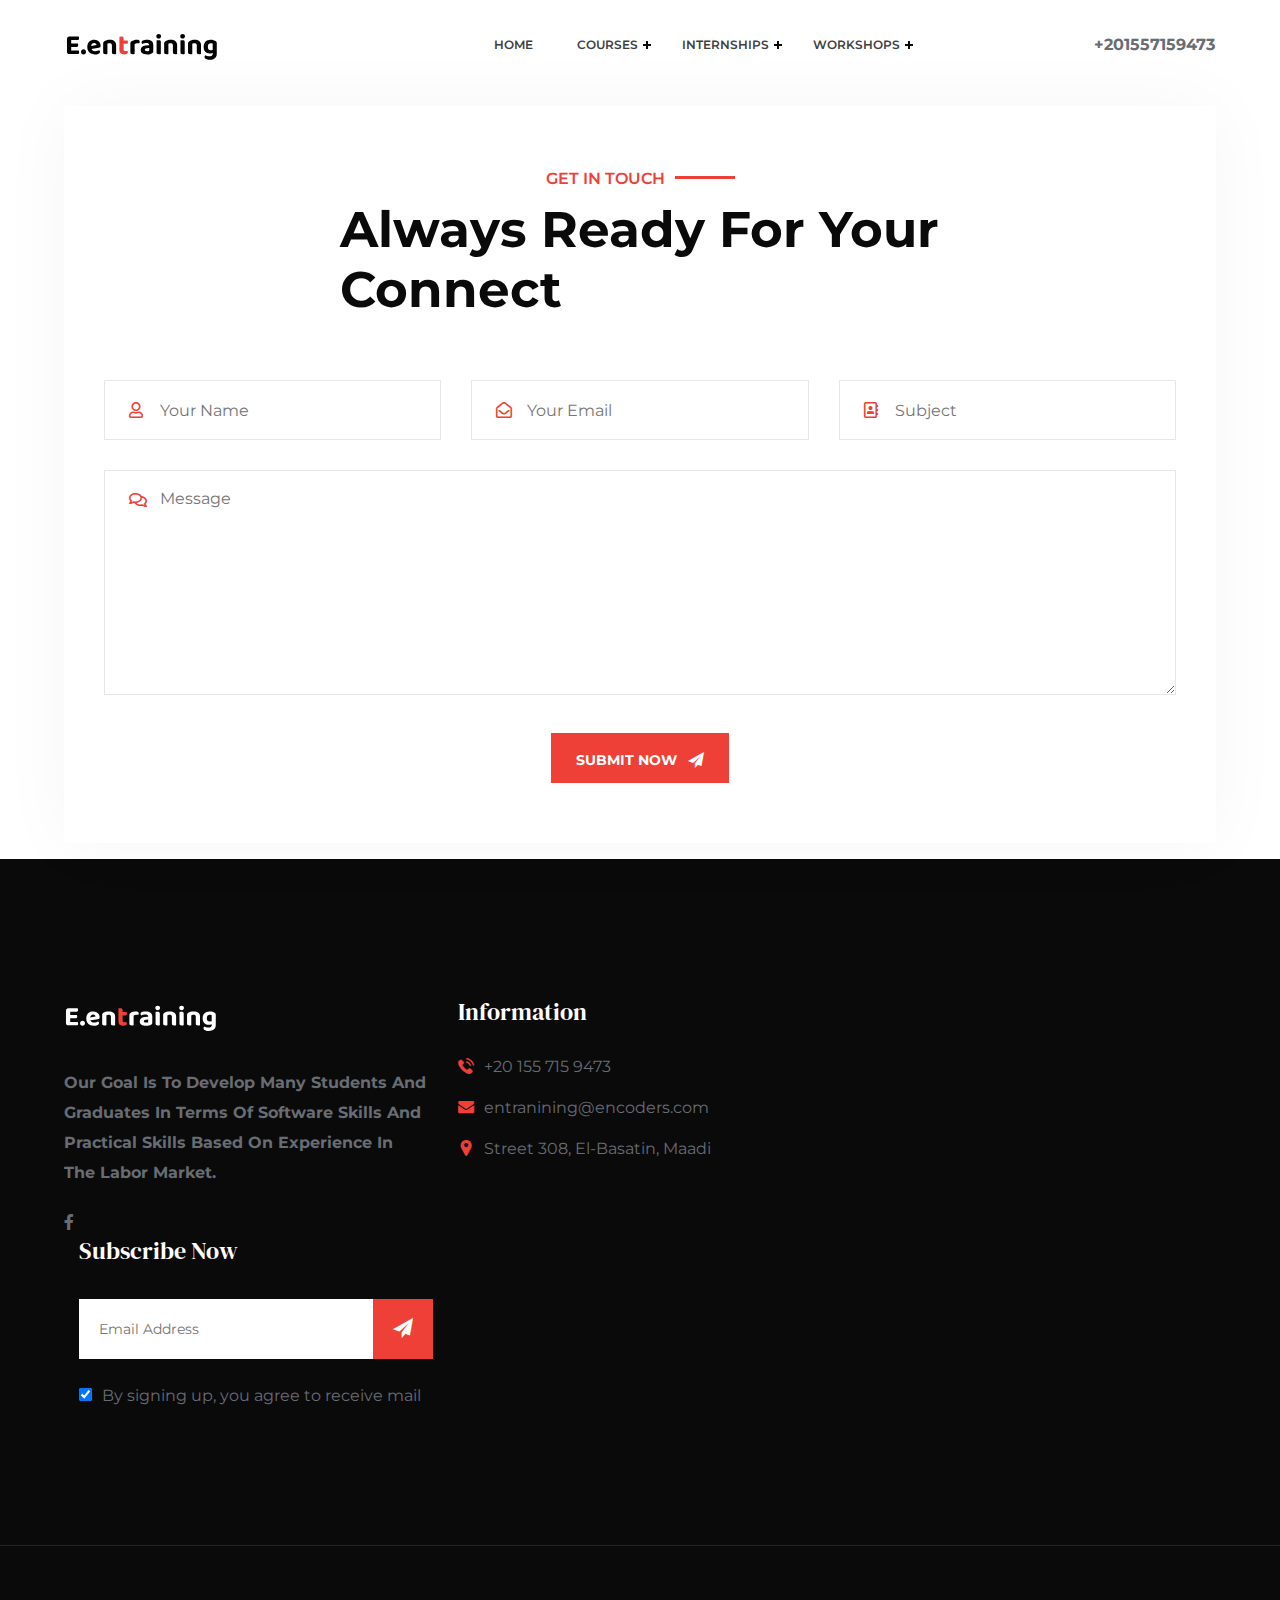
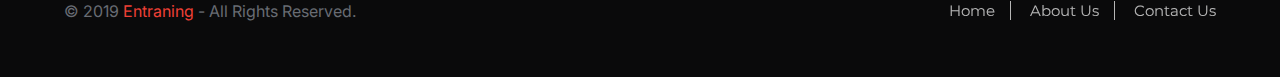
==== contact.html @ 960b84dc "initial commit" ====
<!doctype html>
<html lang="en">

<head>
	<!-- Required meta tags -->
	<meta charset="utf-8">
	<meta name="viewport" content="width=device-width, initial-scale=1, shrink-to-fit=no">
	<link href="https://fonts.googleapis.com/css?family=Roboto:400,700,900&display=swap" rel="stylesheet">

	<link rel="stylesheet" href="forms/fonts/icomoon/style.css">


	<!-- Bootstrap CSS -->
	<link rel="stylesheet" href="forms/css/bootstrap.min.css">

	<!-- Style -->
	<link rel="stylesheet" href="forms/css/style.css">
	<link rel="stylesheet" href="assets/sass/style.css">

	<link rel="icon" type="image/png" href="assets/img/Group 46.svg">
	<!-- Bootstrap CSS -->
	<link rel="stylesheet" href="assets/css/bootstrap.min.css">
	<!-- fontawesome -->
	<link rel="stylesheet" href="assets/css/fontawesome.min.css">
	<!-- Animate CSS -->
	<link rel="stylesheet" href="assets/css/animate.css">
	<!-- Swiper -->
	<link rel="stylesheet" href="assets/css/swiper-bundle.min.css">
	<!-- Magnific -->
	<link rel="stylesheet" href="assets/css/magnific-popup.css">
	<!-- Nice Select -->
	<link rel="stylesheet" href="assets/css/nice-select.html">
	<!-- Mean menu -->
	<link rel="stylesheet" href="assets/css/meanmenu.min.css">
	<!-- Flaticon -->
	<link rel="stylesheet" href="assets/fonts/flaticon.css">
	<!-- Custom CSS -->
	<link rel="stylesheet" href="assets/sass/style.css">

	<link rel="preconnect" href="https://fonts.googleapis.com">
	<link rel="preconnect" href="https://fonts.gstatic.com" crossorigin>
	<link href="https://fonts.googleapis.com/css2?family=Montserrat:wght@100&display=swap" rel="stylesheet">
	<title>Entraning: Contact Us</title>
</head>

<body>
	<!-- Preloader start -->
	<div class="theme-loader">
		<div class="spinner">
			<div class="double-bounce1"></div>
			<div class="double-bounce2"></div>
		</div>
	</div>
	<!-- Preloader end -->
	<!-- Header Area Start -->
	<div class="header__area d-flex align-items-center">
		<div class="header__area-logo">
			<a href="index.html">
				<img src="assets/img/Group 45 (4).svg" alt="">
			</a>
			<div class="responsive-menu"></div>
		</div>
		<div class="header__area-center d-flex align-items-center">
			<div class="header__area-main-menu">
				<ul id="mobilemenu">
					<li><a href="index.html">Home </a>
					</li>
					<li class="header__area-main-menu-icon"><a href="#">Courses</a>
						<ul class="sub-menu">
							<li><a href="index.html">Backend</a>
							</li>
							<li><a href="index.html">Frontend</a>
							</li>
							<li><a href="index.html">Fullstack</a>
							</li>
						</ul>
					</li>
					<li class="header__area-main-menu-icon"><a href="#">Internships</a>
						<ul class="sub-menu">
							<li><a href="index.html">Backend Internship</a>
							</li>
							<li><a href="index.html">Frontend Internship</a>
							</li>
							<li><a href="index.html">Fullstack Internship</a>
							</li>
						</ul>
					</li>
					<li class="header__area-main-menu-icon"><a href="#">workshops</a>
						<ul class="sub-menu">
							<li><a href="index.html">Backend workshop</a>
							</li>
							<li><a href="index.html">Frontend workshop</a>
							</li>
							<li><a href="index.html">Fullstack workshop</a>
							</li>
						</ul>
					</li>




				</ul>
			</div>

		</div>
		<div class="header__area-right">
			<div class="header__area-right-info d-flex align-items-center">
				<div class="header__area-right-contact d-flex align-items-center t-left">
					<a href="tel:+201557159473">
						<p class="parag">+201557159473</p>
					</a>
				</div>
			</div>
			<div class="header__area-right-btn  ml-40">
				<a class="theme-btn" href="services-details.html">Apply <i class="flaticon-right-arrow"></i></a>
			</div>
		</div>
	</div>
	</div>
	<!-- Page Header Area End -->

	
	<!-- Contact Form Start -->
	<div class="contact__form">
		<div class="container">
			<div class="row">
				<div class="col-xl-12">
					<div class="contact__form t-center">
						<div class="contact__form-form">
							<div class="contact__form-form-title"> <span class="section-top">Get in Touch</span>
								<h2 class="parag">Always ready for your Connect</h2>
							</div>
							<form action="#">
								<div class="row">
									<div class="col-lg-4 col-md-6 mb-30">
										<div class="contact__form-form-group icon"> <i class="far fa-user"></i>
											<input type="text" name="name" placeholder="Your Name" required="required">
										</div>
									</div>
									<div class="col-lg-4 col-md-6 md-mb-30">
										<div class="contact__form-form-group icon"> <i class="far fa-envelope-open"></i>
											<input type="text" name="email" placeholder="Your Email"
												required="required">
										</div>
									</div>
									<div class="col-lg-4 lg-mb-30">
										<div class="contact__form-form-group icon"> <i class="far fa-address-book"></i>
											<input type="text" name="subject" placeholder="Subject" required="required">
										</div>
									</div>
									<div class="col-lg-12 mb-30">
										<div class="contact__form-form-group icon"> <i class="far fa-comments"></i>
											<textarea name="message" rows="8" placeholder="Message"></textarea>
										</div>
									</div>
									<div class="col-lg-12">
										<div class="contact__form-form-group">
											<button class="theme-btn" type="submit" name="button">Submit Now <i
													class="flaticon-send"></i>
											</button>
										</div>
									</div>
								</div>
							</form>
						</div>
					</div>
				</div>
			</div>
		</div>
	</div>
	<!-- Contact Form End -->
	<!-- Map Area Start -->
	<div class="contact__map">
	</div>
	<!-- Map Area End -->
	<!-- Footer Area Start -->
    
    <div class="footer__area section-padding secondary-bg">
        <div class="container">
            <div class="row">
                <div class="col-xl-4 col-lg-4 col-md-6 lg-mb-30">
                    <div class="footer__area-widget-about">
                        <div class="footer__area-widget-about-logo">
                            <a href="index.html">
                                <img src="assets/img/Group 45 (5).svg" alt="">
                            </a>
                        </div>
                        <div class="footer__area-widget-about-text">
                            <p class="mb-20 parag">Our Goal Is To Develop Many Students And Graduates In Terms Of Software
                                Skills And Practical Skills Based On Experience In The Labor Market.</p>
                        </div>
                        <div class="footer__area-widget-about-social">
                            <ul>
                                <li><a href="https://www.facebook.com/entraining1"><i class="fab fa-facebook-f"></i></a>
                                </li>

                            </ul>
                        </div>
                    </div>
                </div>
                <div class="col-xl-4 col-lg-4 col-md-6 md-mb-30">
                    <div class="footer__area-widget">
                        <div class="footer__area-widget-title">
                            <h4>Information</h4>
                        </div>
                        <div class="footer__area-widget-contact-info">
                            <div class="footer__area-widget-contact-info-item d-flex mb-15">
                                <div class="footer__area-widget-contact-info-item-icon mr-10">
                                    <i class="flaticon-telephone"></i>
                                </div>
                                <div class="footer__area-widget-contact-info-title">
                                    <a href="#">+20 155 715 9473</a>
                                </div>
                            </div>
                            <div class="footer__area-widget-contact-info-item d-flex mb-15">
                                <div class="footer__area-widget-contact-info-item-icon mr-10">
                                    <i class="flaticon-envelope"></i>
                                </div>
                                <div class="footer__area-widget-contact-info-title">
                                    <a href="#">entranining@encoders.com</a>
                                </div>
                            </div>
							<div class="footer__area-widget-contact-info-item d-flex">
								<div class="footer__area-widget-contact-info-item-icon mr-10">
									<i class="flaticon-pin"></i>
								</div>
								<div class="footer__area-widget-contact-info-title">
									<a href="#">Street 308, El-Basatin, Maadi</a>
								</div>
							</div>


                            </div>
                        </div>
                    </div>
                </div>
                <div class="col-xl-4 col-lg-4 col-md-6">
                    <div class="footer__area-widget">
                        <div class="footer__area-widget-title">
                            <h4>Subscribe Now</h4>
                        </div>
                        <div class="footer__area-widget-subscribe">
                            <form action="#">
                                <input type="text" placeholder="Email Address">
                                <button type="submit"><i class="flaticon-send"></i></button>
                            </form>
                            <label class=" mt-30 mb-0"><input type="checkbox" checked="checked" name="subscribe">By
                                signing up, you agree to receive mail</label>
                        </div>
                    </div>
                </div>
            </div>
        </div>
    </div>
    <!-- Footer Area End -->
    <!-- Footer Area Start -->
    <div class="copyright__area secondary-bg">
        <div class="container">
            <div class="row align-items-center md-t-center">
                <div class="col-xl-6 col-lg-6 col-md-6 md-mb-20">
                    <div class="copyright__area-left">
                        <p>© 2019 <a href="index.html">Entraning</a> - All rights reserved.</p>
                    </div>
                </div>
                <div class="col-xl-6 col-lg-6 col-md-6">
                    <div class="copyright__area-right t-right md-t-center">
                        <ul>
                            <li><a href="index.html">Home</a></li>
                            <li><a href="about.html">About Us</a></li>
                            <li><a href="contact.html">Contact Us</a></li>
                        </ul>
                    </div>
                </div>
            </div>
        </div>
    </div>
    <!-- Footer Area End -->
    <!-- scroll_up_btn -->
    <div class="scroll-top"> <i class="flaticon-up-arrow"></i>
    </div>
    <!-- scroll_up_btn end -->
    <!-- Main JS -->
    <script src="assets/js/jquery-3.6.0.min.js"></script>
    <!-- Bootstrap JS -->
    <script src="assets/js/bootstrap.min.js"></script>
    <!-- Counterup -->
    <script src="assets/js/jquery.counterup.min.js"></script>
    <!-- Popper JS -->
    <script src="assets/js/popper.min.js"></script>
    <!-- Progressbar JS -->
    <script src="assets/js/progressbar.min.js"></script>
    <!-- Magnific JS -->
    <script src="assets/js/jquery.magnific-popup.min.js"></script>
    <!-- Swiper JS -->
    <script src="assets/js/swiper-bundle.min.js"></script>
    <!-- Waypoints -->
    <script src="assets/js/jquery.waypoints.min.js"></script>
    <!-- Mean menu -->
    <script src="assets/js/jquery.meanmenu.min.js"></script>
    <!-- Nice Select -->
    <script src="assets/js/jquery.nice-select.min.html"></script>
    <!-- WOW JS -->
    <script src="assets/js/wow.min.js"></script>
    <!-- Custom JS -->
    <script src="assets/js/custom.js"></script>
</body>


</html>
---- assets/sass/style.css ----
/*==========================================================================
Font
========================================================================== */
/*==========================================================================
Color
========================================================================== */
/*==========================================================================
Pack
========================================================================== */
@import url("https://fonts.googleapis.com/css2?family=Inter:wght@100;200;300;400;500;600;700;800;900&amp;display=swap");
@import url("https://fonts.googleapis.com/css2?family=DM+Serif+Display&amp;display=swap");
body {
  font-family: "Inter", sans-serif;
  color: #686C73;
  font-size: 16px;
  line-height: 26px;
}

img {
  width: 100%;
  max-width: 100%;
  height: auto;
  -webkit-transition: all 0.3s ease-out 0s;
  transition: all 0.3s ease-out 0s;
}

a:focus,
a:hover {
  text-decoration: none;
  color: inherit;
}

a,
button {
  outline: medium none;
  color: inherit;
  text-decoration: none;
}

a,
button,
i {
  text-decoration: none;
  color: inherit;
}

a:focus,
.button:focus {
  text-decoration: none;
  color: #fff;
  outline: none;
}

ul,
ol,
li {
  list-style: none;
  margin: 0;
  padding: 0;
}

i::before {
  position: relative;
  top: 2px;
}

input,
input:hover,
input:focus,
input[type=text],
input[type=email],
textarea,
textarea:hover,
textarea:focus,
button,
button:hover,
button:focus {
  -webkit-box-shadow: none;
          box-shadow: none;
  border: 0px;
  outline: none;
}

.form-control:focus {
  border: 0;
  outline: 0;
  -webkit-box-shadow: none;
          box-shadow: none;
}

.section-padding {
  padding: 120px 0px;
}

/*==========================================================================
Hedging CSS
========================================================================== */
h1 {
  font-size: 90px;
  line-height: 70px;
  padding: 0;
  margin: 0;
  color: #0A0A0B;
  font-family: "DM Serif Display", serif;
  font-weight: 400;
  text-transform: capitalize;
}

h2 {
  font-size: 50px;
  line-height: 60px;
  padding: 0;
  margin: 0;
  color: #0A0A0B;
  font-family: "DM Serif Display", serif;
  font-weight: 400;
  text-transform: capitalize;
}

h3 {
  font-size: 30px;
  line-height: 40px;
  padding: 0;
  margin: 0;
  color: #0A0A0B;
  font-family: "DM Serif Display", serif;
  font-weight: 400;
  text-transform: capitalize;
}

h4 {
  font-size: 24px;
  line-height: 34px;
  padding: 0;
  margin: 0;
  color: #0A0A0B;
  font-family: "DM Serif Display", serif;
  font-weight: 400;
  text-transform: capitalize;
}

h5 {
  font-size: 18px;
  line-height: 28px;
  padding: 0;
  margin: 0;
  color: #0A0A0B;
  font-family: "DM Serif Display", serif;
  font-weight: 400;
  text-transform: capitalize;
}

h6 {
  font-size: 14px;
  line-height: 22px;
  padding: 0;
  margin: 0;
  color: #0A0A0B;
  font-family: "DM Serif Display", serif;
  font-weight: 400;
  text-transform: capitalize;
}

p {
  font-size: 16px;
  line-height: 30px;
  padding: 0;
  margin: 0;
  color: #686C73;
  font-family: "Inter", sans-serif;
  font-weight: 400;
  text-transform: capitalize;
}

.t-left {
  text-align: left;
}

.t-center {
  text-align: center;
}

.t-right {
  text-align: right;
}

@media (max-width: 490px) {
  h2 {
    font-size: 29px;
    line-height: 39px;
  }
}

/*==========================================================================
Section Top
========================================================================== */
.section-top {
  display: inline-block;
  position: relative;
  font-size: 16px;
  line-height: 26px;
  font-weight: 600;
  color: #EE4036;
  text-transform: uppercase;
  padding-right: 70px;
  margin-bottom: 8px;
}

.section-top::before {
  position: absolute;
  content: '';
  width: 60px;
  height: 3px;
  right: 0;
  bottom: 13px;
  background: #EE4036;
}

/*==========================================================================
Theme Btn CSS
========================================================================== */
.theme-banner-btn,
.theme-btn {
  position: relative;
  display: inline-block;
  font-size: 14px;
  color: #fff;
  font-family: 'Montserrat', sans-serif;
  font-weight: bold;
  height: 50px;
  line-height: 55px;
  padding: 0 25px;
  overflow: hidden;
  -webkit-transition: all 0.4s ease-out 0s;
  transition: all 0.4s ease-out 0s;
  background-color: #EE4036;
  text-transform: uppercase;
  z-index: 3;
}

.theme-banner-btn i::before,
.theme-btn i::before {
  font-size: 22px;
  margin-left: 10px;
  top: 5px;
  position: relative;
}
.co{
  color: #F5F5F5;
}

.theme-banner-btn::before,
.theme-btn::before {
  position: absolute;
  content: '';
  top: 0;
  left: 0;
  bottom: 0;
  right: 0;
  -webkit-transition: all 0.4s ease-out 0s;
  transition: all 0.4s ease-out 0s;
  margin: 0 auto;
  z-index: -1;
  background-color: #0A0A0B;
  width: 10%;
  opacity: 0;
}

.theme-btn:hover {
  color: #fff;
}

.theme-btn:hover::before {
  background: #0A0A0B;
}

.theme-banner-btn:hover {
  color: #0A0A0B;
}

.theme-banner-btn:hover::before {
  background: #fff;
}

.theme-banner-btn:hover::before,
.theme-btn:hover::before {
  width: 100%;
  opacity: 1;
}

.simple-btn {
  display: inline-block;
  color: #0A0A0B;
  font-size: 16px;
  line-height: 26px;
  font-weight: 600;
  -webkit-transition: all 0.3s ease-in-out;
  transition: all 0.3s ease-in-out;
  text-transform: uppercase;
  position: relative;
}

.simple-btn::after {
  position: absolute;
  content: '';
  width: 50px;
  height: 2px;
  background: #EE4036;
  bottom: 0;
  left: 0;
  -webkit-transition: all 0.3s ease-in-out;
  transition: all 0.3s ease-in-out;
}

.simple-btn:hover {
  color: #EE4036;
}

.simple-btn:hover::after {
  width: 100%;
}

/*==========================================================================
Preloader CSS
========================================================================== */
.spinner {
  width: 80px;
  height: 80px;
  position: relative;
  margin: 100px auto;
}

.double-bounce1,
.double-bounce2 {
  width: 100%;
  height: 100%;
  border-radius: 50%;
  background-color: #fff;
  opacity: 0.6;
  position: absolute;
  top: 0;
  left: 0;
  -webkit-animation: sk-bounce 2.0s infinite ease-in-out;
  animation: sk-bounce 2.0s infinite ease-in-out;
}

.double-bounce2 {
  -webkit-animation-delay: -1.0s;
  animation-delay: -1.0s;
}

@-webkit-keyframes sk-bounce {
  0%, 100% {
    transform: scale(0);
    -webkit-transform: scale(0);
  }
  50% {
    transform: scale(1);
    -webkit-transform: scale(1);
  }
}

@keyframes sk-bounce {
  0%, 100% {
    transform: scale(0);
    -webkit-transform: scale(0);
  }
  50% {
    transform: scale(1);
    -webkit-transform: scale(1);
  }
}

.theme-loader {
  position: fixed;
  width: 100%;
  height: 100%;
  background: #0A0A0B;
  z-index: 9999999999;
}

.theme-loader .spinner {
  left: 50%;
  top: 50%;
  margin-left: -40px;
  margin-top: -40px;
}

/*==========================================================================
Scroll Top CSS
========================================================================== */
.scroll-top {
  background: #EE4036;
  bottom: 1%;
  color: #fff;
  font-size: 20px;
  height: 50px;
  line-height: 55px;
  position: fixed;
  right: 1%;
  text-align: center;
  width: 50px;
  z-index: 9;
  cursor: pointer;
  display: none;
  border-radius: 50%;
}

/*==========================================================================
Video Animation CSS
========================================================================== */
@-webkit-keyframes animation {
  100% {
    left: 125%;
  }
}
@keyframes animation {
  100% {
    left: 125%;
  }
}

@-webkit-keyframes rotateY {
  100% {
    -webkit-transform: rotateY(360deg);
            transform: rotateY(360deg);
  }
}

@keyframes rotateY {
  100% {
    -webkit-transform: rotateY(360deg);
            transform: rotateY(360deg);
  }
}

@-webkit-keyframes rotate {
  100% {
    -webkit-transform: rotate(360deg);
            transform: rotate(360deg);
  }
}

@keyframes rotate {
  100% {
    -webkit-transform: rotate(360deg);
            transform: rotate(360deg);
  }
}

@-webkit-keyframes pulse-border {
  0% {
    -webkit-transform: translateX(-50%) translateY(-50%) translateZ(0) scale(1);
    transform: translateX(-50%) translateY(-50%) translateZ(0) scale(1);
    opacity: 1;
    -ms-filter: "progid:DXImageTransform.Microsoft.Alpha(Opacity=100)";
  }
  100% {
    -webkit-transform: translateX(-50%) translateY(-50%) translateZ(0) scale(1.5);
    transform: translateX(-50%) translateY(-50%) translateZ(0) scale(1.5);
    opacity: 0;
    -ms-filter: "progid:DXImageTransform.Microsoft.Alpha(Opacity=0)";
  }
}

@keyframes pulse-border {
  0% {
    -webkit-transform: translateX(-50%) translateY(-50%) translateZ(0) scale(1);
    transform: translateX(-50%) translateY(-50%) translateZ(0) scale(1);
    opacity: 1;
    -ms-filter: "progid:DXImageTransform.Microsoft.Alpha(Opacity=100)";
  }
  100% {
    -webkit-transform: translateX(-50%) translateY(-50%) translateZ(0) scale(1.5);
    transform: translateX(-50%) translateY(-50%) translateZ(0) scale(1.5);
    opacity: 0;
    -ms-filter: "progid:DXImageTransform.Microsoft.Alpha(Opacity=0)";
  }
}

/*==========================================================================
Animate 
========================================================================== */
.up-down-animate {
  -webkit-animation-name: up-down;
  animation-name: up-down;
  -moz-animation-name: up-down;
  -ms-animation-name: up-down;
  -o-animation-name: up-down;
  -webkit-animation-duration: 3s;
  animation-duration: 3s;
  -moz-animation-duration: 3s;
  -ms-animation-duration: 3s;
  -o-animation-duration: 3s;
  -webkit-animation-iteration-count: infinite;
  animation-iteration-count: infinite;
  -moz-animation-iteration-count: infinite;
  -ms-animation-iteration-count: infinite;
  -o-animation-iteration-count: infinite;
  -webkit-animation-timing-function: linear;
  animation-timing-function: linear;
  -moz-animation-timing-function: linear;
  -ms-animation-timing-function: linear;
  -o-animation-timing-function: linear;
}

@-webkit-keyframes up-down {
  0% {
    transform: translateY(-30px);
    -webkit-transform: translateY(-30px);
    -moz-transform: translateY(-30px);
    -ms-transform: translateY(-30px);
    -o-transform: translateY(-30px);
  }
  50% {
    transform: translateY(-20px);
    -webkit-transform: translateY(-20px);
    -moz-transform: translateY(-20px);
    -ms-transform: translateY(-20px);
    -o-transform: translateY(-20px);
  }
  100% {
    transform: translateY(-30px);
    -webkit-transform: translateY(-30px);
    -moz-transform: translateY(-30px);
    -ms-transform: translateY(-30px);
    -o-transform: translateY(-30px);
  }
}

@keyframes up-down {
  0% {
    transform: translateY(-30px);
    -webkit-transform: translateY(-30px);
    -moz-transform: translateY(-30px);
    -ms-transform: translateY(-30px);
    -o-transform: translateY(-30px);
  }
  50% {
    transform: translateY(-20px);
    -webkit-transform: translateY(-20px);
    -moz-transform: translateY(-20px);
    -ms-transform: translateY(-20px);
    -o-transform: translateY(-20px);
  }
  100% {
    transform: translateY(-30px);
    -webkit-transform: translateY(-30px);
    -moz-transform: translateY(-30px);
    -ms-transform: translateY(-30px);
    -o-transform: translateY(-30px);
  }
}

@media (min-width: 1200px) {
  .container {
    max-width: 1170px;
  }
}

@media (min-width: 1200px) {
  .header__areaa {
    max-width: 1900px;
  }
}

@media (max-width: 1450px) {
  .header__menu {
    background: #fff;
    padding: 0 70px;
    position: relative;
  }
  .header__menu::before {
    position: absolute;
    content: '';
    right: 0;
    top: 0;
    bottom: 0;
    background: #EE4036;
    width: 25%;
    border-left: 95px solid #fff;
    border-top: 110px solid transparent;
  }
}

.mt-0 {
  margin-top: 0px;
}

.mb-0 {
  margin-bottom: 0px;
}

.ml-0 {
  margin-left: 0px;
}

.mr-0 {
  margin-right: 0px;
}

.pt-0 {
  padding-top: 0px;
}

.pb-0 {
  padding-bottom: 0px;
}

.pl-0 {
  padding-left: 0px;
}

.pr-0 {
  padding-right: 0px;
}

.mt-5 {
  margin-top: 5px;
}

.mb-5 {
  margin-bottom: 5px;
}

.ml-5 {
  margin-left: 5px;
}

.mr-5 {
  margin-right: 5px;
}

.pt-5 {
  padding-top: 5px;
}

.pb-5 {
  padding-bottom: 5px;
}

.pl-5 {
  padding-left: 5px;
}

.pr-5 {
  padding-right: 5px;
}

.mt-10 {
  margin-top: 10px;
}

.mb-10 {
  margin-bottom: 10px;
}

.ml-10 {
  margin-left: 10px;
}

.mr-10 {
  margin-right: 10px;
}

.pt-10 {
  padding-top: 10px;
}

.pb-10 {
  padding-bottom: 10px;
}

.pl-10 {
  padding-left: 10px;
}

.pr-10 {
  padding-right: 10px;
}

.mt-15 {
  margin-top: 15px;
}

.mb-15 {
  margin-bottom: 15px;
}

.ml-15 {
  margin-left: 15px;
}

.mr-15 {
  margin-right: 15px;
}

.pt-15 {
  padding-top: 15px;
}

.pb-15 {
  padding-bottom: 15px;
}

.pl-15 {
  padding-left: 15px;
}

.pr-15 {
  padding-right: 15px;
}

.mt-20 {
  margin-top: 20px;
}

.mb-20 {
  margin-bottom: 20px;
}

.ml-20 {
  margin-left: 20px;
}

.mr-20 {
  margin-right: 20px;
}

.pt-20 {
  padding-top: 20px;
}

.pb-20 {
  padding-bottom: 20px;
}

.pl-20 {
  padding-left: 20px;
}

.pr-20 {
  padding-right: 20px;
}

.mt-25 {
  margin-top: 25px;
}

.mb-25 {
  margin-bottom: 25px;
}

.ml-25 {
  margin-left: 25px;
}

.mr-25 {
  margin-right: 25px;
}

.pt-25 {
  padding-top: 25px;
}

.pb-25 {
  padding-bottom: 25px;
}

.pl-25 {
  padding-left: 25px;
}

.pr-25 {
  padding-right: 25px;
}

.mt-30 {
  margin-top: 30px;
}

.mb-30 {
  margin-bottom: 30px;
}

.ml-30 {
  margin-left: 30px;
}

.mr-30 {
  margin-right: 30px;
}

.pt-30 {
  padding-top: 30px;
}

.pb-30 {
  padding-bottom: 30px;
}

.pl-30 {
  padding-left: 30px;
}

.pr-30 {
  padding-right: 30px;
}

.mt-35 {
  margin-top: 35px;
}

.mb-35 {
  margin-bottom: 35px;
}

.ml-35 {
  margin-left: 35px;
}

.mr-35 {
  margin-right: 35px;
}

.pt-35 {
  padding-top: 35px;
}

.pb-35 {
  padding-bottom: 35px;
}

.pl-35 {
  padding-left: 35px;
}

.pr-35 {
  padding-right: 35px;
}

.mt-40 {
  margin-top: 40px;
}

.mb-40 {
  margin-bottom: 40px;
}

.ml-40 {
  margin-left: 40px;
}

.mr-40 {
  margin-right: 40px;
}

.pt-40 {
  padding-top: 40px;
}

.pb-40 {
  padding-bottom: 40px;
}

.pl-40 {
  padding-left: 40px;
}

.pr-40 {
  padding-right: 40px;
}

.mt-45 {
  margin-top: 45px;
}

.mb-45 {
  margin-bottom: 45px;
}

.ml-45 {
  margin-left: 45px;
}

.mr-45 {
  margin-right: 45px;
}

.pt-45 {
  padding-top: 45px;
}

.pb-45 {
  padding-bottom: 45px;
}

.pl-45 {
  padding-left: 45px;
}

.pr-45 {
  padding-right: 45px;
}

.mt-50 {
  margin-top: 50px;
}

.mb-50 {
  margin-bottom: 50px;
}

.ml-50 {
  margin-left: 50px;
}

.mr-50 {
  margin-right: 50px;
}

.pt-50 {
  padding-top: 50px;
}

.pb-50 {
  padding-bottom: 50px;
}

.pl-50 {
  padding-left: 50px;
}

.pr-50 {
  padding-right: 50px;
}

.mt-55 {
  margin-top: 55px;
}

.mb-55 {
  margin-bottom: 55px;
}

.ml-55 {
  margin-left: 55px;
}

.mr-55 {
  margin-right: 55px;
}

.pt-55 {
  padding-top: 55px;
}

.pb-55 {
  padding-bottom: 55px;
}

.pl-55 {
  padding-left: 55px;
}

.pr-55 {
  padding-right: 55px;
}

.mt-60 {
  margin-top: 60px;
}

.mb-60 {
  margin-bottom: 60px;
}

.ml-60 {
  margin-left: 60px;
}

.mr-60 {
  margin-right: 60px;
}

.pt-60 {
  padding-top: 60px;
}

.pb-60 {
  padding-bottom: 60px;
}

.pl-60 {
  padding-left: 60px;
}

.pr-60 {
  padding-right: 60px;
}

.mt-65 {
  margin-top: 65px;
}

.mb-65 {
  margin-bottom: 65px;
}

.ml-65 {
  margin-left: 65px;
}

.mr-65 {
  margin-right: 65px;
}

.pt-65 {
  padding-top: 65px;
}

.pb-65 {
  padding-bottom: 65px;
}

.pl-65 {
  padding-left: 65px;
}

.pr-65 {
  padding-right: 65px;
}

.mt-70 {
  margin-top: 70px;
}

.mb-70 {
  margin-bottom: 70px;
}

.ml-70 {
  margin-left: 70px;
}

.mr-70 {
  margin-right: 70px;
}

.pt-70 {
  padding-top: 70px;
}

.pb-70 {
  padding-bottom: 70px;
}

.pl-70 {
  padding-left: 70px;
}

.pr-70 {
  padding-right: 70px;
}

.mt-75 {
  margin-top: 75px;
}

.mb-75 {
  margin-bottom: 75px;
}

.ml-75 {
  margin-left: 75px;
}

.mr-75 {
  margin-right: 75px;
}

.pt-75 {
  padding-top: 75px;
}

.pb-75 {
  padding-bottom: 75px;
}

.pl-75 {
  padding-left: 75px;
}

.pr-75 {
  padding-right: 75px;
}

.mt-80 {
  margin-top: 80px;
}

.mb-80 {
  margin-bottom: 80px;
}

.ml-80 {
  margin-left: 80px;
}

.mr-80 {
  margin-right: 80px;
}

.pt-80 {
  padding-top: 80px;
}

.pb-80 {
  padding-bottom: 80px;
}

.pl-80 {
  padding-left: 80px;
}

.pr-80 {
  padding-right: 80px;
}

.mt-85 {
  margin-top: 85px;
}

.mb-85 {
  margin-bottom: 85px;
}

.ml-85 {
  margin-left: 85px;
}

.mr-85 {
  margin-right: 85px;
}

.pt-85 {
  padding-top: 85px;
}

.pb-85 {
  padding-bottom: 85px;
}

.pl-85 {
  padding-left: 85px;
}

.pr-85 {
  padding-right: 85px;
}

.mt-90 {
  margin-top: 90px;
}

.mb-90 {
  margin-bottom: 90px;
}

.ml-90 {
  margin-left: 90px;
}

.mr-90 {
  margin-right: 90px;
}

.pt-90 {
  padding-top: 90px;
}

.pb-90 {
  padding-bottom: 90px;
}

.pl-90 {
  padding-left: 90px;
}

.pr-90 {
  padding-right: 90px;
}

.mt-95 {
  margin-top: 95px;
}

.mb-95 {
  margin-bottom: 95px;
}

.ml-95 {
  margin-left: 95px;
}

.mr-95 {
  margin-right: 95px;
}

.pt-95 {
  padding-top: 95px;
}

.pb-95 {
  padding-bottom: 95px;
}

.pl-95 {
  padding-left: 95px;
}

.pr-95 {
  padding-right: 95px;
}

.mt-100 {
  margin-top: 100px;
}

.mb-100 {
  margin-bottom: 100px;
}

.ml-100 {
  margin-left: 100px;
}

.mr-100 {
  margin-right: 100px;
}

.pt-100 {
  padding-top: 100px;
}

.pb-100 {
  padding-bottom: 100px;
}

.pl-100 {
  padding-left: 100px;
}

.pr-100 {
  padding-right: 100px;
}

@media (max-width: 1199px) {
  .xl-mb-0 {
    margin-bottom: 0px;
  }
  .xl-mb-5 {
    margin-bottom: 5px;
  }
  .xl-mb-10 {
    margin-bottom: 10px;
  }
  .xl-mb-15 {
    margin-bottom: 15px;
  }
  .xl-mb-20 {
    margin-bottom: 20px;
  }
  .xl-mb-25 {
    margin-bottom: 25px;
  }
  .xl-mb-30 {
    margin-bottom: 30px;
  }
  .xl-mb-35 {
    margin-bottom: 35px;
  }
  .xl-mb-40 {
    margin-bottom: 40px;
  }
  .xl-mb-45 {
    margin-bottom: 45px;
  }
  .xl-mb-50 {
    margin-bottom: 50px;
  }
  .xl-mb-55 {
    margin-bottom: 55px;
  }
  .xl-mb-60 {
    margin-bottom: 60px;
  }
  .xl-mb-65 {
    margin-bottom: 65px;
  }
  .xl-mb-70 {
    margin-bottom: 70px;
  }
}

@media (max-width: 991px) {
  .lg-mb-0 {
    margin-bottom: 0px;
  }
  .lg-mt-0 {
    margin-top: 0px;
  }
  .lg-ml-0 {
    margin-left: 0px;
  }
  .lg-pt-0 {
    padding-top: 0px;
  }
  .lg-pb-0 {
    padding-bottom: 0px;
  }
  .lg-pl-0 {
    padding-left: 0px;
  }
  .lg-pr-0 {
    padding-right: 0px;
  }
  .lg-mb-5 {
    margin-bottom: 5px;
  }
  .lg-mt-5 {
    margin-top: 5px;
  }
  .lg-ml-5 {
    margin-left: 5px;
  }
  .lg-pt-5 {
    padding-top: 5px;
  }
  .lg-pb-5 {
    padding-bottom: 5px;
  }
  .lg-pl-5 {
    padding-left: 5px;
  }
  .lg-pr-5 {
    padding-right: 5px;
  }
  .lg-mb-10 {
    margin-bottom: 10px;
  }
  .lg-mt-10 {
    margin-top: 10px;
  }
  .lg-ml-10 {
    margin-left: 10px;
  }
  .lg-pt-10 {
    padding-top: 10px;
  }
  .lg-pb-10 {
    padding-bottom: 10px;
  }
  .lg-pl-10 {
    padding-left: 10px;
  }
  .lg-pr-10 {
    padding-right: 10px;
  }
  .lg-mb-15 {
    margin-bottom: 15px;
  }
  .lg-mt-15 {
    margin-top: 15px;
  }
  .lg-ml-15 {
    margin-left: 15px;
  }
  .lg-pt-15 {
    padding-top: 15px;
  }
  .lg-pb-15 {
    padding-bottom: 15px;
  }
  .lg-pl-15 {
    padding-left: 15px;
  }
  .lg-pr-15 {
    padding-right: 15px;
  }
  .lg-mb-20 {
    margin-bottom: 20px;
  }
  .lg-mt-20 {
    margin-top: 20px;
  }
  .lg-ml-20 {
    margin-left: 20px;
  }
  .lg-pt-20 {
    padding-top: 20px;
  }
  .lg-pb-20 {
    padding-bottom: 20px;
  }
  .lg-pl-20 {
    padding-left: 20px;
  }
  .lg-pr-20 {
    padding-right: 20px;
  }
  .lg-mb-25 {
    margin-bottom: 25px;
  }
  .lg-mt-25 {
    margin-top: 25px;
  }
  .lg-ml-25 {
    margin-left: 25px;
  }
  .lg-pt-25 {
    padding-top: 25px;
  }
  .lg-pb-25 {
    padding-bottom: 25px;
  }
  .lg-pl-25 {
    padding-left: 25px;
  }
  .lg-pr-25 {
    padding-right: 25px;
  }
  .lg-mb-30 {
    margin-bottom: 30px;
  }
  .lg-mt-30 {
    margin-top: 30px;
  }
  .lg-ml-30 {
    margin-left: 30px;
  }
  .lg-pt-30 {
    padding-top: 30px;
  }
  .lg-pb-30 {
    padding-bottom: 30px;
  }
  .lg-pl-30 {
    padding-left: 30px;
  }
  .lg-pr-30 {
    padding-right: 30px;
  }
  .lg-mb-35 {
    margin-bottom: 35px;
  }
  .lg-mt-35 {
    margin-top: 35px;
  }
  .lg-ml-35 {
    margin-left: 35px;
  }
  .lg-pt-35 {
    padding-top: 35px;
  }
  .lg-pb-35 {
    padding-bottom: 35px;
  }
  .lg-pl-35 {
    padding-left: 35px;
  }
  .lg-pr-35 {
    padding-right: 35px;
  }
  .lg-mb-40 {
    margin-bottom: 40px;
  }
  .lg-mt-40 {
    margin-top: 40px;
  }
  .lg-ml-40 {
    margin-left: 40px;
  }
  .lg-pt-40 {
    padding-top: 40px;
  }
  .lg-pb-40 {
    padding-bottom: 40px;
  }
  .lg-pl-40 {
    padding-left: 40px;
  }
  .lg-pr-40 {
    padding-right: 40px;
  }
  .lg-mb-45 {
    margin-bottom: 45px;
  }
  .lg-mt-45 {
    margin-top: 45px;
  }
  .lg-ml-45 {
    margin-left: 45px;
  }
  .lg-pt-45 {
    padding-top: 45px;
  }
  .lg-pb-45 {
    padding-bottom: 45px;
  }
  .lg-pl-45 {
    padding-left: 45px;
  }
  .lg-pr-45 {
    padding-right: 45px;
  }
  .lg-mb-50 {
    margin-bottom: 50px;
  }
  .lg-mt-50 {
    margin-top: 50px;
  }
  .lg-ml-50 {
    margin-left: 50px;
  }
  .lg-pt-50 {
    padding-top: 50px;
  }
  .lg-pb-50 {
    padding-bottom: 50px;
  }
  .lg-pl-50 {
    padding-left: 50px;
  }
  .lg-pr-50 {
    padding-right: 50px;
  }
  .lg-mb-55 {
    margin-bottom: 55px;
  }
  .lg-mt-55 {
    margin-top: 55px;
  }
  .lg-ml-55 {
    margin-left: 55px;
  }
  .lg-pt-55 {
    padding-top: 55px;
  }
  .lg-pb-55 {
    padding-bottom: 55px;
  }
  .lg-pl-55 {
    padding-left: 55px;
  }
  .lg-pr-55 {
    padding-right: 55px;
  }
  .lg-mb-60 {
    margin-bottom: 60px;
  }
  .lg-mt-60 {
    margin-top: 60px;
  }
  .lg-ml-60 {
    margin-left: 60px;
  }
  .lg-pt-60 {
    padding-top: 60px;
  }
  .lg-pb-60 {
    padding-bottom: 60px;
  }
  .lg-pl-60 {
    padding-left: 60px;
  }
  .lg-pr-60 {
    padding-right: 60px;
  }
  .lg-mb-65 {
    margin-bottom: 65px;
  }
  .lg-mt-65 {
    margin-top: 65px;
  }
  .lg-ml-65 {
    margin-left: 65px;
  }
  .lg-pt-65 {
    padding-top: 65px;
  }
  .lg-pb-65 {
    padding-bottom: 65px;
  }
  .lg-pl-65 {
    padding-left: 65px;
  }
  .lg-pr-65 {
    padding-right: 65px;
  }
  .lg-mb-70 {
    margin-bottom: 70px;
  }
  .lg-mt-70 {
    margin-top: 70px;
  }
  .lg-ml-70 {
    margin-left: 70px;
  }
  .lg-pt-70 {
    padding-top: 70px;
  }
  .lg-pb-70 {
    padding-bottom: 70px;
  }
  .lg-pl-70 {
    padding-left: 70px;
  }
  .lg-pr-70 {
    padding-right: 70px;
  }
}

@media (max-width: 767px) {
  .md-mb-0 {
    margin-bottom: 0px;
  }
  .md-pt-0 {
    padding-top: 0px;
  }
  .md-pb-0 {
    padding-bottom: 0px;
  }
  .md-pl-0 {
    padding-left: 0px;
  }
  .md-pr-0 {
    padding-right: 0px;
  }
  .md-mb-5 {
    margin-bottom: 5px;
  }
  .md-pt-5 {
    padding-top: 5px;
  }
  .md-pb-5 {
    padding-bottom: 5px;
  }
  .md-pl-5 {
    padding-left: 5px;
  }
  .md-pr-5 {
    padding-right: 5px;
  }
  .md-mb-10 {
    margin-bottom: 10px;
  }
  .md-pt-10 {
    padding-top: 10px;
  }
  .md-pb-10 {
    padding-bottom: 10px;
  }
  .md-pl-10 {
    padding-left: 10px;
  }
  .md-pr-10 {
    padding-right: 10px;
  }
  .md-mb-15 {
    margin-bottom: 15px;
  }
  .md-pt-15 {
    padding-top: 15px;
  }
  .md-pb-15 {
    padding-bottom: 15px;
  }
  .md-pl-15 {
    padding-left: 15px;
  }
  .md-pr-15 {
    padding-right: 15px;
  }
  .md-mb-20 {
    margin-bottom: 20px;
  }
  .md-pt-20 {
    padding-top: 20px;
  }
  .md-pb-20 {
    padding-bottom: 20px;
  }
  .md-pl-20 {
    padding-left: 20px;
  }
  .md-pr-20 {
    padding-right: 20px;
  }
  .md-mb-25 {
    margin-bottom: 25px;
  }
  .md-pt-25 {
    padding-top: 25px;
  }
  .md-pb-25 {
    padding-bottom: 25px;
  }
  .md-pl-25 {
    padding-left: 25px;
  }
  .md-pr-25 {
    padding-right: 25px;
  }
  .md-mb-30 {
    margin-bottom: 30px;
  }
  .md-pt-30 {
    padding-top: 30px;
  }
  .md-pb-30 {
    padding-bottom: 30px;
  }
  .md-pl-30 {
    padding-left: 30px;
  }
  .md-pr-30 {
    padding-right: 30px;
  }
  .md-mb-35 {
    margin-bottom: 35px;
  }
  .md-pt-35 {
    padding-top: 35px;
  }
  .md-pb-35 {
    padding-bottom: 35px;
  }
  .md-pl-35 {
    padding-left: 35px;
  }
  .md-pr-35 {
    padding-right: 35px;
  }
  .md-mb-40 {
    margin-bottom: 40px;
  }
  .md-pt-40 {
    padding-top: 40px;
  }
  .md-pb-40 {
    padding-bottom: 40px;
  }
  .md-pl-40 {
    padding-left: 40px;
  }
  .md-pr-40 {
    padding-right: 40px;
  }
  .md-mb-45 {
    margin-bottom: 45px;
  }
  .md-pt-45 {
    padding-top: 45px;
  }
  .md-pb-45 {
    padding-bottom: 45px;
  }
  .md-pl-45 {
    padding-left: 45px;
  }
  .md-pr-45 {
    padding-right: 45px;
  }
  .md-t-left {
    text-align: left;
  }
  .md-t-center {
    text-align: center;
  }
  .md-t-right {
    text-align: right;
  }
}

@media (max-width: 575px) {
  .sm-mb-0 {
    margin-bottom: 0px;
  }
  .sm-mt-0 {
    margin-top: 0px;
  }
  .sm-pt-0 {
    padding-top: 0px;
  }
  .sm-pb-0 {
    padding-bottom: 0px;
  }
  .sm-pl-0 {
    padding-left: 0px;
  }
  .sm-pr-0 {
    padding-right: 0px;
  }
  .sm-mb-5 {
    margin-bottom: 5px;
  }
  .sm-mt-5 {
    margin-top: 5px;
  }
  .sm-pt-5 {
    padding-top: 5px;
  }
  .sm-pb-5 {
    padding-bottom: 5px;
  }
  .sm-pl-5 {
    padding-left: 5px;
  }
  .sm-pr-5 {
    padding-right: 5px;
  }
  .sm-mb-10 {
    margin-bottom: 10px;
  }
  .sm-mt-10 {
    margin-top: 10px;
  }
  .sm-pt-10 {
    padding-top: 10px;
  }
  .sm-pb-10 {
    padding-bottom: 10px;
  }
  .sm-pl-10 {
    padding-left: 10px;
  }
  .sm-pr-10 {
    padding-right: 10px;
  }
  .sm-mb-15 {
    margin-bottom: 15px;
  }
  .sm-mt-15 {
    margin-top: 15px;
  }
  .sm-pt-15 {
    padding-top: 15px;
  }
  .sm-pb-15 {
    padding-bottom: 15px;
  }
  .sm-pl-15 {
    padding-left: 15px;
  }
  .sm-pr-15 {
    padding-right: 15px;
  }
  .sm-mb-20 {
    margin-bottom: 20px;
  }
  .sm-mt-20 {
    margin-top: 20px;
  }
  .sm-pt-20 {
    padding-top: 20px;
  }
  .sm-pb-20 {
    padding-bottom: 20px;
  }
  .sm-pl-20 {
    padding-left: 20px;
  }
  .sm-pr-20 {
    padding-right: 20px;
  }
  .sm-mb-25 {
    margin-bottom: 25px;
  }
  .sm-mt-25 {
    margin-top: 25px;
  }
  .sm-pt-25 {
    padding-top: 25px;
  }
  .sm-pb-25 {
    padding-bottom: 25px;
  }
  .sm-pl-25 {
    padding-left: 25px;
  }
  .sm-pr-25 {
    padding-right: 25px;
  }
  .sm-mb-30 {
    margin-bottom: 30px;
  }
  .sm-mt-30 {
    margin-top: 30px;
  }
  .sm-pt-30 {
    padding-top: 30px;
  }
  .sm-pb-30 {
    padding-bottom: 30px;
  }
  .sm-pl-30 {
    padding-left: 30px;
  }
  .sm-pr-30 {
    padding-right: 30px;
  }
  .sm-mb-35 {
    margin-bottom: 35px;
  }
  .sm-mt-35 {
    margin-top: 35px;
  }
  .sm-pt-35 {
    padding-top: 35px;
  }
  .sm-pb-35 {
    padding-bottom: 35px;
  }
  .sm-pl-35 {
    padding-left: 35px;
  }
  .sm-pr-35 {
    padding-right: 35px;
  }
  .sm-mb-40 {
    margin-bottom: 40px;
  }
  .sm-mt-40 {
    margin-top: 40px;
  }
  .sm-pt-40 {
    padding-top: 40px;
  }
  .sm-pb-40 {
    padding-bottom: 40px;
  }
  .sm-pl-40 {
    padding-left: 40px;
  }
  .sm-pr-40 {
    padding-right: 40px;
  }
  .sm-mb-45 {
    margin-bottom: 45px;
  }
  .sm-mt-45 {
    margin-top: 45px;
  }
  .sm-pt-45 {
    padding-top: 45px;
  }
  .sm-pb-45 {
    padding-bottom: 45px;
  }
  .sm-pl-45 {
    padding-left: 45px;
  }
  .sm-pr-45 {
    padding-right: 45px;
  }
}

/*==========================================================================
Header Menu
========================================================================== */
.header__area-sticky-menu {
  position: fixed;
  left: 0;
  top: 0;
  right: 0;
  z-index: 999;
  width: 100%;
  -webkit-box-shadow: 0px 0px 20px rgba(0, 0, 0, 0.04);
          box-shadow: 0px 0px 20px rgba(0, 0, 0, 0.04);
  -webkit-animation: header_sticky 1.1s;
          animation: header_sticky 1.1s;
  background: #fff;
  display: block;
}

@-webkit-keyframes header_sticky {
  0% {
    top: -250px;
  }
  100% {
    top: 0;
  }
}

@keyframes header_sticky {
  0% {
    top: -250px;
  }
  100% {
    top: 0;
  }
}

.header__area-logo {
  max-width: 15%;
  -webkit-box-flex: 0;
      -ms-flex: 0 0 15%;
          flex: 0 0 15%;
  padding-right: 15px;
  padding-left: 15px;
}

.header__area-logo a {
  display: inline-block;
}

.header__area-logo a img {
  max-width: 160px;
  z-index: 999;
  position: relative;
}

.header__area-center {
  max-width: 45%;
  -webkit-box-flex: 0;
      -ms-flex: 0 0 45%;
          flex: 0 0 45%;
  padding-right: 15px;
  padding-left: 15px;
  -webkit-box-pack: right;
      -ms-flex-pack: right;
          justify-content: right;
}

.header__area-main-menu ul li {
  display: inline-block;
  position: relative;
}

.header__area-main-menu ul li:hover > a {
  color: #EE4036;
}

.header__area-main-menu ul li:hover > .sub-menu {
  top: 100%;
  opacity: 1;
  visibility: visible;
}

.header__area-main-menu ul li .sub-menu {
  position: absolute;
  background: #fff;
  min-width: 240px;
  -webkit-transition: all 0.3s ease-out 0s;
  transition: all 0.3s ease-out 0s;
  top: 120%;
  opacity: 0;
  visibility: hidden;
  border-top: 2px solid #EE4036;
  z-index: 99;
  -webkit-box-shadow: 0px 15px 30px 0px rgba(0, 0, 0, 0.04);
          box-shadow: 0px 15px 30px 0px rgba(0, 0, 0, 0.04);
  text-align: left;
}

.header__area-main-menu ul li .sub-menu li {
  display: block;
  margin: 0;
  border-bottom: 1px solid #CDCED0;
}

.header__area-main-menu ul li .sub-menu li a {
  color: #0A0A0B;
  padding: 13px 25px;
  font-size: 13px;
  text-transform: capitalize;
}

.header__area-main-menu ul li .sub-menu li .sub-menu {
  left: 100%;
  top: 0;
}

.header__area-main-menu ul li .sub-menu li:hover > a {
  color: #EE4036;
  padding-left: 30px;
}

.header__area-main-menu ul li .sub-menu li:last-child {
  border: none;
}

.header__area-main-menu ul li ul .sub-menu li .sub-menu {
  color: #0A0A0B;
  cursor: pointer;
}

.header__area-main-menu ul li a {
  color: #404042;
  display: block;
  font-size: 12px;
  line-height: 10px;
  font-weight: 600;
  padding: 40px 20px;
  font-family: 'Montserrat', sans-serif;
  text-transform: uppercase;
  -webkit-transition: all 0.3s ease;
  transition: all 0.3s ease;
}

.header__area-main-menu-icon > a::before {
  content: '';
  position: absolute;
  top: 50%;
  -webkit-transform: translateY(-50%);
          transform: translateY(-50%);
  right: 10px;
  width: 2px;
  height: 8px;
  background-color: #0A0A0B;
  -webkit-transition: all 0.3s ease;
  transition: all 0.3s ease;
}

.header__area-main-menu-icon > a::after {
  content: '';
  position: absolute;
  top: 50%;
  -webkit-transform: translateY(-50%);
          transform: translateY(-50%);
  right: 7px;
  width: 8px;
  height: 2px;
  background-color: #0A0A0B;
}

.header__area-main-menu-icon:hover > a::before {
  -webkit-transform: translateY(-50%) rotate(90deg);
          transform: translateY(-50%) rotate(90deg);
  opacity: 0;
}

.header__area .responsive-menu {
  display: none;
  -webkit-transition: all 0s ease-out 0s;
  transition: all 0s ease-out 0s;
}

@media (max-width: 991px) {
  .header__area-main-menu-icon > a::before {
    display: none;
  }
  .header__area-main-menu-icon > a::after {
    display: none;
  }
}

/*==========================================================================
Banner 
========================================================================== */
.banner__area {
  background-color: #0A0A0B;
  position: relative;
}

.banner__area-content {
  padding: 100px 0px;
  max-width: 700px;
}

.banner__area-content h1 {
  font-size: 100px;
  line-height: 110px;
  color: #fff;
  margin-bottom: 15px;
  font-weight: 400;
}

.banner__area-content p {
  font-size: 24px;
  line-height: 40px;
  color: #E6E7E8;
  margin-bottom: 25px;
}

.banner__area-left {
  position: absolute;
  background-size: contain;
  background-repeat: no-repeat;
  background-position: center bottom;
  width: 50%;
  left: 0;
  bottom: 0;
  top: 50px;
}

.banner__area-right {
  position: absolute;
  background-size: cover;
  background-repeat: no-repeat;
  background-position: center top;
  height: 100%;
  width: 40%;
  right: 0;
  top: 0;
  bottom: 0;
}

@media (max-width: 1199px) {
  .banner__area-right {
    display: none;
  }
}

@media (max-width: 767px) {
  .banner__area-content {
    padding: 200px 0px;
  }
  .banner__area-content h1 {
    font-size: 80px;
    line-height: 90px;
  }
  .banner__area-content p {
    font-size: 18px;
    line-height: 34px;
  }
}

@media (max-width: 575px) {
  .banner__area-content {
    padding: 120px 0px;
  }
  .banner__area-content h1 {
    font-size: 58px;
    line-height: 68px;
  }
}

@media (max-width: 360px) {
  .banner__area-content h1 {
    font-size: 48px;
    line-height: 58px;
  }
}

/*==========================================================================
About
========================================================================== */

.about__area-left {
  max-width: 500px;
}

.about__area-right {
  position: relative;
}

.about__area-right-content {
  background: #EE4036;
  padding: 20px 40px;
  padding-bottom: 35px;
  text-align: center;
  display: inline-block;
  position: absolute;
  bottom: -40px;
  left: 0;
}

.about__area-right-content b {
  color: #fff;
  font-size: 80px;
  line-height: 90px;
  font-family: "DM Serif Display", serif;
}

.about__area-right-content p {
  color: #fff;
  font-size: 20px;
  line-height: 30px;
  font-weight: 600;
}

.about__area-right-image img {
  max-width: 85%;
}

@media (max-width: 991px) {
  .about__area-right {
    margin-bottom: 41px;
  }
}

@media (max-width: 540px) {
  .about__area-right {
    margin-bottom: 41px;
  }
  .about__area-right-content {
    background: #EE4036;
    padding: 15px 30px;
    padding-bottom: 25px;
    text-align: center;
    display: inline-block;
    position: absolute;
    bottom: -40px;
    left: 0;
  }
  .about__area-right-content b {
    font-size: 40px;
    line-height: 55px;
  }
  .about__area-right-content p {
    font-size: 16px;
    line-height: 26px;
    font-weight: 500;
  }
  .about__area-right-image img {
    max-width: 90%;
  }
}

/*==========================================================================
Blog
========================================================================== */
.blog__area-item-image {
  position: relative;
  overflow: hidden;
}

.blog__area-item-image::before {
  position: absolute;
  top: 0;
  left: -75%;
  z-index: 2;
  display: block;
  content: '';
  width: 20%;
  height: 100%;
  -webkit-transform: skewX(-25deg);
          transform: skewX(-25deg);
  background: rgba(255, 255, 255, 0.246);
}

.blog__area-item-image img {
  -webkit-filter: grayscale(100%);
          filter: grayscale(100%);
  -webkit-transform: scale(1);
          transform: scale(1);
  -webkit-transition: all 0.4s ease-out 0s;
  transition: all 0.4s ease-out 0s;
}

.blog__area-item-image-date {
  position: absolute;
  left: 30px;
  bottom: 30px;
  z-index: 1;
  background: #EE4036;
  display: inline-block;
  padding: 5px 10px;
  color: #fff;
}

.blog__area-item-image-date i::before {
  font-size: 14px;
  margin-right: 5px;
}

.blog__area-item-image-date span a {
  color: #fff;
}

.blog__area-item:hover .blog__area-item-image::before {
  -webkit-animation: animation 0.95s;
          animation: animation 0.95s;
}

.blog__area-item:hover .blog__area-item-image img {
  -webkit-filter: grayscale(0);
          filter: grayscale(0);
  -webkit-transform: scale(1.1);
          transform: scale(1.1);
}

.blog__area-item-content {
  background: #fff;
  padding: 30px;
  padding-bottom: 25px;
  -webkit-box-shadow: 0 30px 50px rgba(0, 0, 0, 0.04);
          box-shadow: 0 30px 50px rgba(0, 0, 0, 0.04);
}

.blog__area-item-content-meta {
  padding-bottom: 25px;
  margin-bottom: 20px;
  border-bottom: 1px solid #CDCED0;
}

.blog__area-item-content-meta ul li:last-child {
  margin: 0;
}

.blog__area-item-content-meta ul li {
  display: inline-block;
  margin-right: 20px;
}

.blog__area-item-content-meta ul li i::before {
  color: #EE4036;
  margin-right: 10px;
  font-size: 18px;
}

.blog__area-item-content-meta ul li a {
  color: #686C73;
  font-size: 14px;
  line-height: 24px;
  font-weight: 600;
  -webkit-transition: all 0.3s ease-out 0s;
  transition: all 0.3s ease-out 0s;
}

.blog__area-item-content-meta ul li a:hover {
  color: #EE4036;
}

.blog__area-item-content-btn a {
  display: inline-block;
  color: #0A0A0B;
  font-size: 16px;
  line-height: 26px;
  font-family: "Inter", sans-serif;
  font-weight: 600;
  -webkit-transition: all 0.3s ease-in-out;
  transition: all 0.3s ease-in-out;
  text-transform: uppercase;
  position: relative;
}

.blog__area-item-content-btn a::after {
  position: absolute;
  content: '';
  width: 0;
  height: 2px;
  background: #EE4036;
  bottom: 0;
  left: 0;
  -webkit-transition: all 0.3s ease-in-out;
  transition: all 0.3s ease-in-out;
}

.blog__area-item-content-btn a:hover {
  color: #EE4036;
}

.blog__area-item-content-btn a:hover::after {
  width: 90px;
}

.blog__area-item-content h3 a {
  color: #0A0A0B;
  -webkit-transition: all 0.3s ease;
  transition: all 0.3s ease;
}

.blog__area-item-content h3 a:hover {
  color: #EE4036;
}

/*==========================================================================
Blog Details
========================================================================== */
.blog__details-left-content-meta {
  padding: 25px 0;
  border-bottom: 1px solid #E6E7E8;
}

.blog__details-left-content-meta ul li {
  display: inline-block;
  margin-right: 20px;
}

.blog__details-left-content-meta ul li i::before {
  color: #EE4036;
  margin-right: 10px;
}

.blog__details-left-content-meta ul li a {
  color: #686C73;
  -webkit-transition: all 0.3s ease-out 0s;
  transition: all 0.3s ease-out 0s;
  font-size: 14px;
  line-height: 24px;
  font-weight: 600;
}

.blog__details-left-content-meta ul li a:hover {
  color: #EE4036;
}

.blog__details-left-content-meta ul li:last-child {
  margin: 0;
}

.blog__details-left-content-box {
  background: #F5F5F5;
  padding: 30px 40px;
}

.blog__details-left-content-box h6 {
  font-size: 16px;
  line-height: 26px;
  font-weight: 600;
  font-style: italic;
  font-family: "Inter", sans-serif;
}

.blog__details-left-content-box span {
  font-size: 14px;
  line-height: 24px;
  font-weight: 700;
  font-family: "Inter", sans-serif;
  display: inline-block;
  text-transform: uppercase;
  padding-left: 40px;
  position: relative;
}

.blog__details-left-content-box span::before {
  position: absolute;
  content: '';
  width: 30px;
  height: 3px;
  left: 0;
  top: 10px;
  background: #EE4036;
}

.blog__details-left-related {
  border-bottom: 1px solid #E6E7E8;
  padding-bottom: 30px;
}

.blog__details-left-related-tag h6 {
  font-size: 15px;
  line-height: 25px;
  float: left;
  position: relative;
  top: 5px;
}

.blog__details-left-related-tag a {
  display: inline-block;
  background: #F5F5F5;
  color: #0A0A0B;
  font-size: 14px;
  font-weight: 600;
  height: 40px;
  line-height: 40px;
  padding: 0 20px;
  text-transform: uppercase;
  margin-right: 9px;
  margin-bottom: 10px;
  border-radius: 3px;
  -webkit-transition: all 0.3s ease-in-out;
  transition: all 0.3s ease-in-out;
}

.blog__details-left-related-tag a:hover {
  background-color: #EE4036;
  color: #fff;
}

.blog__details-left-related-share h6 {
  font-size: 15px;
  line-height: 25px;
  float: left;
  position: relative;
  top: 5px;
}

.blog__details-left-related-share ul li {
  display: inline-block;
  margin-right: 5px;
}

.blog__details-left-related-share ul li:last-child {
  margin: 0;
}

.blog__details-left-related-share ul li i::before {
  font-size: 15px;
  background: #F5F5F5;
  width: 35px;
  height: 35px;
  display: inline-block;
  text-align: center;
  line-height: 35px;
  border-radius: 50%;
  -webkit-transition: all 0.3s ease-out 0s;
  transition: all 0.3s ease-out 0s;
}

.blog__details-left-related-share ul li a:hover i::before {
  background: #EE4036;
  color: #fff;
}

.blog__details-left-comment-area-item {
  background: #F5F5F5;
  padding: 30px;
  margin-left: 40px;
}

.blog__details-left-comment-area-item-user {
  float: left;
  margin-left: -70px;
}

.blog__details-left-comment-area-item-user img {
  width: 100%;
  border-radius: 50%;
}

.blog__details-left-comment-area-item-details {
  overflow: hidden;
  padding-left: 30px;
}

.blog__details-left-comment-area-item-details-name {
  position: relative;
  overflow: hidden;
}

.blog__details-left-comment-area-item-details-name p {
  font-size: 14px;
  color: #EE4036;
  padding: 5px 0;
  font-weight: 500;
}

.blog__details-left-comment-area-item-details-name a {
  position: absolute;
  top: 0;
  background: #EE4036;
  font-weight: 600;
  right: 0;
  padding: 5px 18px;
  color: #fff;
  border-radius: 3px;
  display: inline-block;
}

@media (max-width: 575px) {
  .blog__details-left-content h3 {
    font-size: 20px;
    line-height: 30px;
  }
  .blog__details-left-content-box {
    padding: 20px;
  }
  .blog__details-left-content-box h6 {
    font-size: 14px;
    line-height: 24px;
  }
  .blog__details-left-related {
    border-bottom: 1px solid #CDCED0;
    padding-bottom: 30px;
  }
  .blog__details-left-related h6 {
    font-size: 15px;
    line-height: 25px;
  }
  .blog__details-left-related-tag a {
    font-size: 12px;
    font-weight: 600;
    padding: 0 14px;
    margin-right: 5px;
  }
  .blog__details-left-related-share ul li {
    display: inline-block;
    margin-right: 10px;
  }
  .blog__details-left-related-share ul li:last-child {
    margin: 0;
  }
  .blog__details-left-related-share ul li i::before {
    font-size: 15px;
  }
  .blog__details-left-comment-area-item {
    margin-left: 0;
    text-align: center;
  }
  .blog__details-left-comment-area-item-user {
    float: none;
    margin-left: 0;
  }
  .blog__details-left-comment-area-item-user img {
    max-width: 80px;
    height: auto;
    margin-bottom: 10px;
  }
  .blog__details-left-comment-area-item-details {
    padding: 0;
  }
  .blog__details-left-comment-area-item-details-name a {
    position: inherit;
    margin-top: 10px;
    margin-bottom: 10px;
  }
}
 /* font-family: 'Montserrat', sans-serif; */

@media (max-width: 370px) {
  .blog__area-item-content {
    padding: 30px 25px;
  }
  .blog__area-item-content-meta ul li {
    font-size: 13px;
    margin-right: 5px;
  }
  .blog__area-item-content-meta ul li i::before {
    color: #EE4036;
    margin-right: 4px;
    font-size: 16px;
  }
  .blog__area-item-content h3 a {
    font-size: 25px;
    line-height: 35px;
  }
}

/*==========================================================================
Business
========================================================================== */
.business__area-right {
  position: relative;
}



.business__area-right-image-2 {
  position: absolute;
  bottom: 30px;
  left: 50px;
  max-width: 280px;
  border: 10px solid #fff;
}

.business__area-right-shape {
  position: absolute;
  left: 15px;
  top: 30px;
  max-width: 250px;
  z-index: -1;
}

@media (max-width: 1199px) {
  .business__area-right-image img {
    max-width: 350px;
  }
  .business__area-right-shape {
    max-width: 200px;
  }
}

@media (max-width: 991px) {
  .business__area-left {
    padding-right: 0;
  }
  .business__area-right-image img {
    max-width: 450px;
  }
  .business__area-right-image-2 {
    max-width: 350px;
  }
}

@media (max-width: 767px) {
  .business__area-right-image img {
    max-width: 340px;
  }
  .business__area-right-image-2 {
    max-width: 280px;
  }
  .business__area-right-shape {
    max-width: 190px;
  }
}

@media (max-width: 575px) {
  .business__area-right-image img {
    max-width: 340px;
  }
  .business__area-right-image-2 {
    max-width: 280px;
  }
  .business__area-right-shape {
    max-width: 190px;
  }
}

@media (max-width: 490px) {
  .business__area-right-image img {
    max-width: 290px;
  }
  .business__area-right-image-2 {
    max-width: 230px;
    left: 30px;
  }
  .business__area-right-shape {
    max-width: 130px;
  }
}

@media (max-width: 390px) {
  .business__area-right-image img {
    max-width: 250px;
  }
  .business__area-right-image-2 {
    max-width: 170px;
    left: 30px;
  }
  .business__area-right-shape {
    max-width: 130px;
  }
}

.progress-content h4 {
  display: inline-block;
  padding-left: 10px;
}

svg.circle-progress {
  height: auto;
  -webkit-transform: rotate(0deg);
          transform: rotate(0deg);
  width: 100%;
}

svg.circle-progress circle {
  fill: rgba(0, 0, 0, 0);
  stroke-dashoffset: 219.9114857513;
  stroke-width: 5px;
}

svg.circle-progress circle.incomplete {
  stroke: #F5F5F5;
}

svg.circle-progress circle.complete {
  stroke-dasharray: 219.9114857513;
  stroke: #EE4036;
}

svg.circle-progress text {
  fill: #0A0A0B;
  text-anchor: middle;
}

.beorx-progress {
  position: relative;
  min-width: 120px;
  width: 120px;
}

.beorx-progress .counter {
  position: absolute;
  left: 50%;
  top: 50%;
  -webkit-transform: translate(-50%, -50%);
          transform: translate(-50%, -50%);
  color: #0A0A0B;
  font-size: 30px;
  font-weight: 400;
  font-family: "DM Serif Display", serif;
}

/*==========================================================================
Contact
========================================================================== */
.contact__list-item {
  padding: 60px 40px;
  -webkit-transition: all 0.3s ease-out 0s;
  transition: all 0.3s ease-out 0s;
  -webkit-box-shadow: 0 0 90px rgba(0, 0, 0, 0.04);
          box-shadow: 0 0 90px rgba(0, 0, 0, 0.04);
  text-align: center;
}

.contact__list-item:hover {
  background: #EE4036;
}

.contact__list-item:hover p {
  color: #fff;
}

.contact__list-item:hover p a {
  color: #fff;
}

.contact__list-item-icon {
  width: 90px;
  height: 90px;
  line-height: 90px;
  display: inline-block;
  border-radius: 50%;
  background: #F5F5F5;
  text-align: center;
  margin-bottom: 30px;
  -webkit-transition: all 0.3s ease-out 0s;
  transition: all 0.3s ease-out 0s;
}

.contact__list-item-icon img {
  max-width: 45px;
  -webkit-transform: rotateY(0deg);
          transform: rotateY(0deg);
}

.contact__list-item p {
  font-size: 18px;
  line-height: 28px;
  font-weight: 500;
  -webkit-transition: all 0.3s ease-out 0s;
  transition: all 0.3s ease-out 0s;
}

.contact__list-item p a {
  color: #686C73;
}

.contact__form-form {
  background: #fff;
  padding: 60px 40px;
  -webkit-box-shadow: 0 0 70px rgba(0, 0, 0, 0.04);
          box-shadow: 0 0 70px rgba(0, 0, 0, 0.04);
}

.contact__form-form-title {
  max-width: 600px;
  margin: 0 auto;
  margin-bottom: 60px;
}
.contact__form-form-titleh2 h2 {
  max-width: 600px;
  margin-bottom: 60px;
}

.contact__form-form-group {
  position: relative;
}

.contact__form-form-group input {
  width: 100%;
  height: 60px;
  border: 1px solid #E6E7E8;
  padding-left: 55px;
}

.contact__form-form-group input:focus {
  border-color: #EE4036;
}

.contact__form-form-group textarea {
  width: 100%;
  border: 1px solid #E6E7E8;
  padding-left: 55px;
  padding-top: 15px;
}

.contact__form-form-group textarea:focus {
  border-color: #EE4036;
}

.contact__form-form-group.icon i {
  position: absolute;
  font-size: 16px;
  color: #EE4036;
  left: 25px;
  top: 20px;
}

.contact__form-form-group button i::before {
  font-size: 16px;
  top: 3px;
  margin-left: 7px;
}

.contact__form-left iframe {
  width: 100%;
  height: 600px;
}

.contact__map iframe {
  width: 100%;
  height: 650px;
  margin-top: -200px;
  margin-bottom: -10px;
}

@media (max-width: 400px) {
  .contact__form-form {
    padding: 40px 30px;
  }
}

/*==========================================================================
Counter
========================================================================== */
.solution__area {
  position: relative;
}

.solution__area-left {
  position: absolute;
  background-position: center left;
  background-size: cover;
  background-repeat: repeat;
  left: 0;
  top: 0;
  bottom: 0;
  width: 47%;
  height: 100%;
}
.solution__area-r {
  position: absolute;
  background-position: center right;
  background-size: cover;
  background-repeat: repeat;
  left: 0;
  top: 0;
  bottom: 0;
  width: 47%;
  height: 100%;
}



@media (max-width: 991px) {
  .solution__area-left {
    display: none;
  }
}

/*==========================================================================
Faq CSS
==========================================================================*/
.faq__area-left {
  position: relative;
}

.faq__area-left-image img {
  max-width: 430px;
}

.faq__area-left-image-2 {
  margin-bottom: 107px;
}

.faq__area-left-image-2 img {
  position: absolute;
  top: 100px;
  right: 50px;
  max-width: 270px;
}

.faq__area-left-video {
  position: absolute;
  left: 29%;
  bottom: -65px;
}

.faq__area-left-video-icon::before {
  position: absolute;
  content: '';
  width: 80px;
  height: 80px;
  display: block;
  top: 50%;
  left: 50%;
  z-index: 0;
  border: 1px solid #EE4036;
  border-radius: 50%;
  -webkit-transform: translateX(-50%) translateY(-50%);
          transform: translateX(-50%) translateY(-50%);
  -webkit-animation: pulse-border 1500ms ease-out infinite;
          animation: pulse-border 1500ms ease-out infinite;
}

.faq__area-left-video-icon::after {
  position: absolute;
  content: '';
  background: #EE4036;
  top: 50%;
  left: 50%;
  display: block;
  z-index: 1;
  -webkit-transform: translateX(-50%) translateY(-50%);
          transform: translateX(-50%) translateY(-50%);
  width: 80px;
  height: 80px;
  border-radius: 50%;
  -webkit-transition: all 200ms;
  transition: all 200ms;
}

.faq__area-left-video-icon span {
  position: relative;
  z-index: 3;
  width: 0;
  height: 0;
  border-left: 20px solid #fff;
  border-top: 13px solid transparent;
  border-bottom: 13px solid transparent;
  display: block;
}

.faq__area-collapse-item {
  border-bottom: 1px solid #E6E7E8;
}

.faq__area-collapse-item-card-header {
  display: -webkit-box;
  display: -ms-flexbox;
  display: flex;
  -webkit-box-pack: justify;
      -ms-flex-pack: justify;
          justify-content: space-between;
  -webkit-box-align: center;
      -ms-flex-align: center;
          align-items: center;
  border: none;
  cursor: pointer;
  padding: 15px 0;
}

.faq__area-collapse-item-card-header h6 {
  font-size: 18px;
  line-height: 28px;
  font-family: "Inter", sans-serif;
  font-weight: 700;
}

.faq__area-collapse-item-card-header i {
  color: #0A0A0B;
}

.faq__area-collapse-item-card-header-content {
  padding: 0px 0 20px 0;
}

.faq__area-collapse-item-card-header-content p {
  max-width: 560px;
}

.faq__area-collapse-faq {
  -webkit-box-shadow: none;
          box-shadow: none;
}

.faq__area-content-p p {
  max-width: none;
}

@media (max-width: 1199px) {
  .faq__area-left-image img {
    max-width: 350px;
  }
  .faq__area-left-image-2 img {
    max-width: 222px;
  }
  .faq__area-left-video {
    left: 17%;
  }
}

@media (max-width: 991px) {
  .faq__area-left-image img {
    max-width: 470px;
  }
  .faq__area-left-image-2 {
    margin-bottom: 158px;
  }
  .faq__area-left-image-2 img {
    max-width: 320px;
    right: 0;
  }
  .faq__area-left-video {
    left: 20%;
  }
}

@media (max-width: 767px) {
  .faq__area-left-image img {
    max-width: 400px;
  }
  .faq__area-left-image-2 img {
    max-width: 280px;
  }
  .faq__area-left-video {
    left: 20%;
  }
}

@media (max-width: 490px) {
  .faq__area-left-image img {
    max-width: 340px;
  }
  .faq__area-left-image-2 img {
    max-width: 230px;
  }
}

@media (max-width: 440px) {
  .faq__area-collapse-item-card-header h6 {
    font-size: 15px;
    line-height: 25px;
    font-weight: 600;
  }
  .faq__area-collapse-item-card-header i {
    font-size: 14px;
  }
  .faq__area-content-p p {
    max-width: none;
  }
}

@media (max-width: 390px) {
  .faq__area-left-image img {
    max-width: 270px;
  }
  .faq__area-left-image-2 img {
    max-width: 200px;
  }
  .faq__area-left-video {
    left: 10%;
  }
}

/*==========================================================================
Footer
========================================================================== */
.footer__area-widget-about-logo {
  margin-bottom: 30px;
}

.footer__area-widget-about-logo a {
  display: inline-block;
}

.footer__area-widget-about-logo a img {
  max-width: 160px;
}

.footer__area-widget-about-social ul li {
  display: inline-block;
  margin-right: 18px;
}

.footer__area-widget-about-social ul li a {
  color: #686C73;
}

.footer__area-widget-about-social ul li a i {
  -webkit-transition: all 0.3s ease;
  transition: all 0.3s ease;
}

.footer__area-widget-about-social ul li a:hover i {
  color: #EE4036;
}

.footer__area-widget-about-social ul li:last-child {
  margin: 0;
}

.footer__area-widget-title {
  margin-bottom: 25px;
}

.footer__area-widget-title h4 {
  color: #fff;
}

.footer__area-widget-contact-info-item-icon i::before {
  color: #EE4036;
}

.footer__area-widget-contact-info-title {
  max-width: 250px;
}

.footer__area-widget-contact-info-title a {
  color: #686C73;
  -webkit-transition: all 0.4s ease-in-out;
  transition: all 0.4s ease-in-out;
}

.footer__area-widget-contact-info-title a:hover {
  color: #EE4036;
}

.footer__area-widget-subscribe form {
  position: relative;
  top: 6px;
}

.footer__area-widget-subscribe form input {
  height: 60px;
  width: 100%;
  padding-left: 20px;
  padding-right: 80px;
  font-size: 14px;
  background: #fff;
}

.footer__area-widget-subscribe form button {
  display: block;
  height: 60px;
  width: 60px;
  position: absolute;
  right: 0;
  top: 0;
  text-align: center;
  background: #EE4036;
  border: none;
  color: #fff;
  font-size: 20px;
  line-height: 60px;
}

.footer__area-widget-subscribe label input {
  margin-right: 10px;
}

.copyright__area {
  position: relative;
  padding: 35px 0;
}

.copyright__area::before {
  position: absolute;
  content: '';
  top: 0;
  left: 0;
  top: 0;
  height: 1px;
  width: 100%;
  background: #fff;
  opacity: 0.1;
}

.copyright__area-left p a {
  color: #EE4036;
}

.copyright__area-right ul li {
  display: inline-block;
}

.copyright__area-right ul li:last-child a {
  padding: 0;
  margin: 0;
  border: 0;
}

.copyright__area-right ul li a {
  color: #fff;
  font-size: 15px;
  line-height: 25px;
  font-weight: 400;
  margin-right: 15px;
  padding-right: 15px;
  border-right: 1px solid #fff;
  opacity: 70%;
  -webkit-transition: all 0.3s ease-in-out;
  transition: all 0.3s ease-in-out;
}

.copyright__area-right ul li a:hover {
  color: #EE4036;
  opacity: 1;
}

@media (max-width: 991px) {
  .footer__area {
    padding: 90px 0;
  }
  .footer__area-widget-about-logo a img {
    max-width: 140px;
  }
  .copyright__area-right ul li a {
    margin-right: 8px;
    padding-right: 8px;
  }
}

/*==========================================================================
Marketing
========================================================================== */
.marketing__area-left {
  position: relative;
}

.marketing__area-left-image img {
  max-width: 420px;
}

.marketing__area-left-image-2 {
  position: absolute;
  top: 140px;
  right: 0;
  max-width: 350px;
}

.marketing__area-left-shape-1 {
  position: absolute;
  top: 0;
  right: 0;
  z-index: -1;
  max-width: 35%;
}

.marketing__area-left-shape-2 {
  position: absolute;
  top: 200px;
  left: 30px;
  z-index: -1;
  max-width: 50%;
}

.marketing__area-right {
  padding-left: 60px;
}

.marketing__area-right-item-icon {
  display: inline-block;
}

.marketing__area-right-item-icon img {
  max-width: 40px;
  -webkit-transform: rotateY(0deg);
          transform: rotateY(0deg);
}

.marketing__area-right-item:hover img {
  -webkit-animation: rotateY 1s ease 0s;
          animation: rotateY 1s ease 0s;
}

@media (max-width: 1199px) {
  .marketing__area {
    padding-bottom: 32px;
  }
  .marketing__area-left {
    margin-bottom: 41px;
  }
  .marketing__area-left-image img {
    max-width: 370px;
  }
  .marketing__area-left-image-2 {
    max-width: 320px;
  }
  .marketing__area-left-shape-1 {
    top: 50px;
  }
  .marketing__area-right {
    padding-left: 30px;
  }
  .marketing__area-right-item h4 {
    font-size: 20px;
    line-height: 30px;
  }
}

@media (max-width: 991px) {
  .marketing__area {
    padding-bottom: 0;
  }
  .marketing__area-left {
    margin-bottom: 195px;
  }
  .marketing__area-left-image img {
    max-width: 500px;
  }
  .marketing__area-left-image-2 {
    max-width: 420px;
  }
  .marketing__area-left-shape-1 {
    top: 0;
  }
  .marketing__area-right {
    padding-left: 0;
  }
}

@media (max-width: 767px) {
  .marketing__area-left {
    margin-bottom: 250px;
  }
  .marketing__area-left-image img {
    max-width: 360px;
  }
  .marketing__area-left-image-2 {
    max-width: 420px;
  }
}

@media (max-width: 575px) {
  .marketing__area-left {
    margin-bottom: 250px;
  }
  .marketing__area-left-image img {
    max-width: 360px;
  }
  .marketing__area-left-image-2 {
    max-width: 420px;
  }
  .marketing__area-right-item {
    max-width: 270px;
  }
  .marketing__area-right-item h4 {
    font-size: 18px;
    line-height: 28px;
  }
}

@media (max-width: 490px) {
  .marketing__area-left {
    margin-bottom: 165px;
  }
  .marketing__area-left-image img {
    max-width: 310px;
  }
  .marketing__area-left-image-2 {
    max-width: 280px;
    top: 100px;
  }
  .marketing__area-left-shape-2 {
    top: 130px;
  }
  .marketing__area-right-item {
    max-width: 270px;
  }
  .marketing__area-right-item h4 {
    font-size: 18px;
    line-height: 28px;
  }
}

@media (max-width: 390px) {
  .marketing__area-left {
    margin-bottom: 130px;
  }
  .marketing__area-left-image img {
    max-width: 250px;
  }
  .marketing__area-left-image-2 {
    top: 90px;
    max-width: 205px;
  }
}

/*==========================================================================
Services
========================================================================== */
.service__area-item {
  background: #fff;
  overflow: hidden;
  position: relative;
  padding: 50px 40px;
}

.service__area-item-icon {
  width: 90px;
  height: 90px;
  display: inline-block;
  border-radius: 50%;
  background: #F5F5F5;
  text-align: center;
  line-height: 90px;
}

.service__area-item-icon img {
  max-width: 40px;
  -webkit-transform: rotateY(0deg);
          transform: rotateY(0deg);
}

.service__area-item-content-list ul li {
  margin-bottom: 10px;
}

.service__area-item-content-list ul li i::before {
  color: #EE4036;
  margin-right: 10px;
}

.service__area-item-content-list ul li:last-child {
  margin: 0;
}

.service__area-item.shape {
  position: relative;
  overflow: hidden;
}

.service__area-item.shape::after {
  position: absolute;
  content: '';
  right: -160px;
  top: -110px;
  border: 10px solid #EE4036;
  width: 265px;
  height: 265px;
  -webkit-transition: all 0.3s ease-out 0s;
  transition: all 0.3s ease-out 0s;
  border-radius: 50%;
  opacity: 0.1;
}

.service__area-item span {
  position: absolute;
  content: '';
  right: -50px;
  top: 30px;
  background: #EE4036;
  color: #fff;
  padding: 0 50px;
  -webkit-transform: rotate(45deg);
          transform: rotate(45deg);
}

.service__area-item:hover img {
  -webkit-animation: rotateY 1s ease 0s;
          animation: rotateY 1s ease 0s;
}

.service__area-item:hover.shape::after {
  opacity: 1;
}

.services__details-right-content-benefits img {
  -webkit-filter: grayscale(100%);
          filter: grayscale(100%);
}

.services__details-right-content-benefits ul li:last-child {
  margin: 0;
}

.services__details-right-content-benefits ul li {
  margin-bottom: 10px;
}

.services__details-right-content-benefits ul li i::before {
  color: #EE4036;
  font-size: 14px;
  margin-right: 10px;
}

.all__sidebar-item {
  background: #fff;
  padding: 40px 30px;
  -webkit-box-shadow: 0 0 60px rgba(0, 0, 0, 0.04);
          box-shadow: 0 0 60px rgba(0, 0, 0, 0.04);
}

.all__sidebar-item h3 {
  position: relative;
  display: inline-block;
  padding-left: 15px;
}

.all__sidebar-item h3::after {
  position: absolute;
  content: '';
  left: 0;
  top: 50%;
  -webkit-transform: translateY(-50%);
          transform: translateY(-50%);
  width: 4px;
  height: 35px;
  background: #EE4036;
}

.all__sidebar-item-search form {
  position: relative;
}

.all__sidebar-item-search form input {
  border: 1px solid #E6E7E8;
  width: 100%;
  height: 59px;
  padding: 0 15px;
}

.all__sidebar-item-search form button {
  position: absolute;
  right: 0;
  top: 0;
  color: #fff;
  width: 60px;
  height: 60px;
  line-height: 60px;
  background: #EE4036;
  display: inline-block;
}

.all__sidebar-item-category ul li a {
  display: block;
  padding: 15px 0;
  text-transform: capitalize;
  color: #0A0A0B;
  border-bottom: 1px solid #E6E7E8;
  -webkit-transition: all 0.4s ease-out 0s;
  transition: all 0.4s ease-out 0s;
  position: relative;
}

.all__sidebar-item-category ul li a::after {
  position: absolute;
  content: '';
  bottom: 0;
  left: auto;
  right: 0;
  background: #EE4036;
  height: 1px;
  -webkit-transition: all 0.7s ease-out 0s;
  transition: all 0.7s ease-out 0s;
  width: 0;
  opacity: 50%;
}

.all__sidebar-item-category ul li a:hover {
  color: #EE4036;
  margin-left: 7px;
}

.all__sidebar-item-category ul li a:hover::after {
  left: 0;
  right: auto;
  width: 100%;
}

.all__sidebar-item-help-icon {
  color: #EE4036;
  font-size: 40px;
  margin-right: 15px;
}

.all__sidebar-item-help-content span {
  text-transform: uppercase;
  font-family: "Inter", sans-serif;
  font-size: 14px;
  line-height: 24px;
  font-weight: 600;
}

.all__sidebar-item-help-content a p {
  color: #0A0A0B;
  font-weight: 600;
}

.all__sidebar-item-hours {
  padding: 40px 30px;
  background-position: center;
  background-size: cover;
  background-repeat: no-repeat;
  position: relative;
}

.all__sidebar-item-hours::after {
  position: absolute;
  left: 0;
  top: 0;
  content: '';
  width: 100%;
  height: 100%;
  z-index: 1;
  background: #0A0A0B;
  opacity: 0.9;
}

.all__sidebar-item-hours h3 {
  color: #fff;
  position: relative;
  z-index: 2;
}

.all__sidebar-item-hours ul {
  position: relative;
  z-index: 2;
}

.all__sidebar-item-hours ul li {
  color: #fff;
  padding: 5px;
}

.all__sidebar-item-hours ul li p {
  float: right;
  color: #fff;
}

.all__sidebar-item-post-item {
  display: -webkit-box;
  display: -ms-flexbox;
  display: flex;
  -webkit-box-align: center;
      -ms-flex-align: center;
          align-items: center;
}

.all__sidebar-item-post-item-thumb {
  max-width: 30%;
}

.all__sidebar-item-post-item-thumb img {
  -webkit-filter: grayscale(100%);
          filter: grayscale(100%);
}

.all__sidebar-item-post-item-content {
  max-width: 70%;
}

.all__sidebar-item-post-item-content h6 a {
  -webkit-transition: all 0.3s ease-in-out;
  transition: all 0.3s ease-in-out;
  color: #0A0A0B;
  font-size: 16px;
  line-height: 24px;
  display: inline-block;
  margin-bottom: 5px;
}

.all__sidebar-item-post-item-content h6 a:hover {
  color: #EE4036;
}

.all__sidebar-item-post-item-content span i::before {
  color: #EE4036;
  margin-right: 10px;
}

.all__sidebar-item-post-item-content span a {
  font-size: 14px;
  line-height: 24px;
  font-weight: 600;
  -webkit-transition: all 0.3s ease-in-out;
  transition: all 0.3s ease-in-out;
  color: #686C73;
}

.all__sidebar-item-post-item-content span a:hover {
  color: #EE4036;
}

.all__sidebar-item-tag a:last-child {
  margin: 0;
}

.all__sidebar-item-tag a {
  display: inline-block;
  background: #F5F5F5;
  color: #0A0A0B;
  font-size: 14px;
  font-weight: 600;
  height: 45px;
  line-height: 45px;
  padding: 0 20px;
  text-transform: uppercase;
  margin-right: 9px;
  margin-bottom: 10px;
  border-radius: 3px;
  -webkit-transition: all 0.3s ease-in-out;
  transition: all 0.3s ease-in-out;
}

.all__sidebar-item-tag a:hover {
  background-color: #EE4036;
  color: #fff;
}

.all__sidebar-item-gallery-item {
  overflow: hidden;
}

.all__sidebar-item-gallery-item img {
  -webkit-filter: grayscale(100%);
          filter: grayscale(100%);
  border-radius: 5px;
  -webkit-transform: scale(1);
          transform: scale(1);
  -webkit-transition: all 0.3s ease-in-out;
  transition: all 0.3s ease-in-out;
}

.all__sidebar-item-gallery-item:hover img {
  -webkit-filter: grayscale(0);
          filter: grayscale(0);
  -webkit-transform: scale(1.1);
          transform: scale(1.1);
}

@media (max-width: 1199px) {
  .service__area-left {
    margin-bottom: 30px;
  }
  .service__area-left-title {
    max-width: 465px;
  }
}

/*==========================================================================
Error 
========================================================================== */
.error__area-title {
  max-width: 700px;
  margin: 0 auto;
}

/*==========================================================================
Team
========================================================================== */
.team__area-left {
  position: relative;
}

.team__area-left-bg {
  background-position: center;
  background-size: cover;
  background-repeat: no-repeat;
  position: absolute;
  left: -40px;
  top: -90px;
  bottom: -140px;
  width: 140%;
  z-index: -1;
}

.team__area-left.swiper-pagination {
  position: static;
  text-align: left;
}

.team__area-right {
  position: relative;
}

.team__area-right-slide-item-image img {
  max-width: 380px;
  -webkit-filter: grayscale(100%);
          filter: grayscale(100%);
}

.team__area-right-slide-item-content {
  background: #fff;
  padding: 30px 40px;
  position: absolute;
  display: inline-block;
  bottom: -30px;
  left: 50%;
  -webkit-transform: translateX(-50%);
          transform: translateX(-50%);
  -webkit-transition: all 0.6s ease-out 0s;
  transition: all 0.6s ease-out 0s;
  z-index: 3;
}

.team__area-right-shape-1 {
  max-width: 250px;
  position: absolute;
  left: 80px;
  top: 80px;
}

.team__area-right-shape-2 {
  max-width: 600px;
  position: absolute;
  right: 0;
  bottom: -15px;
}

.team__area-right-shape-3 {
  max-width: 470px;
  position: absolute;
  right: 0;
  bottom: 0;
  z-index: 2;
}

.team__area-item-image {
  position: relative;
  overflow: hidden;
}

.team__area-item-image::before {
  position: absolute;
  top: 0;
  left: -75%;
  z-index: 2;
  display: block;
  content: '';
  width: 40%;
  height: 100%;
  -webkit-transform: skewX(-25deg);
          transform: skewX(-25deg);
  background: rgba(255, 255, 255, 0.246);
}

.team__area-item-image img {
  -webkit-filter: grayscale(100%);
          filter: grayscale(100%);
}

.team__area-item-image-social {
  position: absolute;
  right: 35px;
  bottom: 40px;
  z-index: 9;
}

.team__area-item-image-social a {
  background: #EE4036;
  width: 50px;
  height: 50px;
  line-height: 50px;
  display: inline-block;
  text-align: center;
  border-radius: 3px;
}

.team__area-item-image-social a i {
  color: #fff;
  font-size: 18px;
}

.team__area-item-image-social a i::before {
  top: 0;
}

.team__area-item-image-social-icon {
  position: absolute;
  bottom: 55px;
  top: auto;
  opacity: 0;
  visibility: hidden;
  -webkit-transition: all 0.5s ease-out 0s;
  transition: all 0.5s ease-out 0s;
  right: -15px;
}

.team__area-item-image-social-icon ul li a {
  background: none;
}

.team__area-item-image-social-icon ul li a i {
  font-size: 18px;
}

.team__area-item-image-social-icon ul li a i::before {
  background: #fff;
  color: #EE4036;
  width: 40px;
  height: 40px;
  line-height: 40px;
  display: inline-block;
  border-radius: 50%;
  text-align: center;
}

.team__area-item-image-social:hover .team__area-item-image-social-icon {
  opacity: 1;
  visibility: visible;
  right: -5px;
}

.team__area-item-content {
  background: #fff;
  padding: 30px;
  margin: 0 20px;
  margin-top: -65px;
  position: relative;
  border-radius: 3px;
  -webkit-box-shadow: 0 30px 70px rgba(0, 0, 0, 0.04);
          box-shadow: 0 30px 70px rgba(0, 0, 0, 0.04);
}

.team__area-item:hover .team__area-item-image::before {
  -webkit-animation: animation 0.95s;
          animation: animation 0.95s;
}

.team__area-item:hover .team__area-item-image img {
  -webkit-filter: grayscale(0);
          filter: grayscale(0);
}

.team__area-right-slide-item.swiper-slide.swiper-slide-active .team__area-right-slide-item-content {
  bottom: 70px;
}

.swiper-pagination-bullet {
  background: #EE4036;
  opacity: 1;
  width: 10px;
  height: 10px;
  border-radius: 50%;
}

.swiper-pagination-bullet-active {
  background: #0A0A0B;
}

@media (max-width: 1199px) {
  .team__area-right-shape-3 {
    max-width: 400px;
  }
  .team__area-right-slide-item.swiper-slide.swiper-slide-active .team__area-right-slide-item-content {
    bottom: 100px;
  }
}

@media (max-width: 991px) {
  .team__area-left {
    text-align: center;
  }
  .team__area-left-bg {
    width: 100%;
  }
  .team__area-left.swiper-pagination {
    text-align: center;
  }
  .team__area-right-shape-3 {
    max-width: 500px;
  }
  .team__area-right-slide-item.swiper-slide.swiper-slide-active .team__area-right-slide-item-content {
    bottom: 90px;
  }
}

@media (max-width: 575px) {
  .team__area-left-bg {
    width: 100%;
  }
  .team__area-right {
    position: relative;
  }
  .team__area-right-slide-item-image img {
    max-width: 380px;
    -webkit-filter: grayscale(100%);
            filter: grayscale(100%);
  }
  .team__area-right-slide-item-content {
    background: #fff;
    padding: 30px 40px;
    position: absolute;
    display: inline-block;
    bottom: -30px;
    left: 50%;
    -webkit-transform: translateX(-50%);
            transform: translateX(-50%);
    -webkit-transition: all 0.6s ease-out 0s;
    transition: all 0.6s ease-out 0s;
    z-index: 3;
  }
  .team__area-right-shape-1 {
    max-width: 250px;
    position: absolute;
    left: 80px;
    top: 80px;
  }
  .team__area-right-shape-2 {
    max-width: 600px;
    position: absolute;
    right: 0;
    bottom: -15px;
  }
  .team__area-right-shape-3 {
    max-width: 470px;
    position: absolute;
    right: 0;
    bottom: 0;
    z-index: 2;
  }
  .team__area-right-slide-item.swiper-slide.swiper-slide-active .team__area-right-slide-item-content {
    bottom: 90px;
  }
}

@media (max-width: 490px) {
  .team__area-right {
    position: relative;
  }
  .team__area-right-slide-item-image img {
    max-width: 240px;
  }
  .team__area-right-slide-item-content {
    padding: 20px 15px;
    width: 190px;
  }
  .team__area-right-slide-item-content h4 {
    font-size: 18px;
    line-height: 28px;
  }
  .team__area-right-shape-1 {
    max-width: 170px;
    left: 40px;
  }
  .team__area-right-shape-2 {
    max-width: 360px;
    right: 40px;
    z-index: -1;
  }
  .team__area-right-shape-3 {
    max-width: 315px;
  }
  .team__area-right-slide-item.swiper-slide.swiper-slide-active .team__area-right-slide-item-content {
    bottom: 60px;
  }
}

@media (max-width: 390px) {
  .team__area-right {
    position: relative;
  }
  .team__area-right-slide-item-image img {
    max-width: 240px;
  }
  .team__area-right-slide-item-content {
    padding: 20px 15px;
    width: 190px;
  }
  .team__area-right-slide-item-content h4 {
    font-size: 18px;
    line-height: 28px;
  }
  .team__area-right-shape-1 {
    max-width: 170px;
    left: 40px;
  }
  .team__area-right-shape-2 {
    max-width: 360px;
    right: 40px;
    z-index: -1;
  }
  .team__area-right-shape-3 {
    max-width: 315px;
  }
  .team__area-right-slide-item.swiper-slide.swiper-slide-active .team__area-right-slide-item-content {
    bottom: 60px;
  }
}

/*==========================================================================
Search Box CSS
==========================================================================*/
.header__area {
  padding: 0 100px;
}

.header__area-search i {
  cursor: pointer;
  position: relative;
  z-index: 9;
}

.header__area-search-box {
  position: fixed;
  bottom: 0;
  left: 50%;
  width: 100%;
  left: 0;
  right: 0;
  height: 0;
  background: #0A0A0B;
  z-index: 999;
  -webkit-transition: .5s;
  transition: .5s;
  overflow: hidden;
}

.header__area-search-box-icon {
  position: absolute;
  right: 50px;
  top: 50px;
  font-size: 22px;
  color: #fff;
  cursor: pointer;
}

.header__area-search-box form {
  position: absolute;
  top: 50%;
  left: 50%;
  -webkit-transform: translate(-50%, -50%);
          transform: translate(-50%, -50%);
  width: 55%;
}

.header__area-search-box input {
  background-color: transparent;
  width: 100%;
  padding: 10px 0;
  color: #fff;
  border: 0;
  border-bottom: 1px solid #fff;
}

.header__area-search-box input:focus {
  border-bottom: 1px solid #EE4036;
}

.header__area-search-box button {
  position: absolute;
  right: 0;
  top: 0;
  width: 40px;
  height: 40px;
  background-color: transparent;
  text-align: center;
  font-size: 22px;
  color: #EE4036;
  border: 0;
  outline: none;
}

.header__area-search-box.active {
  height: 100%;
  top: 0;
}

.header__area-right {
  max-width: 40%;
  -webkit-box-flex: 0;
      -ms-flex: 0 0 40%;
          flex: 0 0 40%;
  padding-right: 15px;
  padding-left: 15px;
  display: -webkit-box;
  display: -ms-flexbox;
  display: flex;
  -webkit-box-pack: end;
      -ms-flex-pack: end;
          justify-content: end;
}

.header__area-right-contact-icon i::before {
  font-size: 20px;
  color: #EE4036;
  margin-right: 20px;
  width: 50px;
  height: 50px;
  line-height: 50px;
  border: 1px solid #EE4036;
  display: inline-block;
  text-align: center;
  border-radius: 50%;
  z-index: 2;
}

.header__area-right-contact-content span {
  text-transform: uppercase;
  font-family: "Inter", sans-serif;
  font-size: 15px;
  line-height: 24px;
  font-weight: 600;
}

.header__area-right-contact-content a p {
  font-family: "Inter", sans-serif;
  color: #0A0A0B;
  font-size: 20px;
  line-height: 30px;
  font-weight: 600;
  -webkit-transition: all 0.4s ease-in-out;
  transition: all 0.4s ease-in-out;
}

.header__area-right-contact-content a p:hover {
  color: #EE4036;
}

.header__area-right-btn {
  margin-top: 5px;
}

/*==========================================================================
Responsive Menu Css
========================================================================== */
.responsive-menu {
  position: absolute;
  top: 0;
  right: 2px;
  width: 100%;
}

.mean-container a.meanmenu-reveal {
  color: #0A0A0B;
  width: 25px;
  height: 31px;
  top: -7px;
  -webkit-transition: all 0s ease-out 0s;
  transition: all 0s ease-out 0s;
}

.mean-container a.meanmenu-reveal span {
  background: #0A0A0B;
  margin-top: 6px;
}

.mean-container .mean-bar {
  background: transparent;
  padding: 0;
  z-index: 99;
}

.mean-container .mean-bar a i {
  font-size: 22px;
  padding-top: 4px;
  display: block;
}

.mean-container .mean-nav {
  background: #fff;
  margin-top: 59px;
  -webkit-box-shadow: 0 0 30px rgba(0, 0, 0, 0.04);
          box-shadow: 0 0 30px rgba(0, 0, 0, 0.04);
}

.mean-container .mean-nav li:first-child > a {
  border: none;
}

.mean-container .mean-nav ul li a.mean-expand {
  background: #EE4036;
  height: 34px;
  color: #fff;
}

.mean-container .mean-nav ul li a.mean-expand:hover {
  background: #EE4036;
}

.mean-container .mean-nav ul li a,
.mean-container .mean-nav ul li li a,
.mean-container .mean-nav li li:first-child > a {
  color: #0A0A0B;
  font-size: 16px;
  line-height: 26px;
  font-weight: 600;
  text-transform: capitalize;
  font-family: "Inter", sans-serif;
  border-top: 1px solid #CDCED0;
  opacity: 1;
}

@media (max-width: 1400px) {
  .header__area {
    padding: 0 50px;
  }
}

@media (max-width: 1320px) {
  .header__area-logo {
    max-width: 20%;
    -webkit-box-flex: 0;
        -ms-flex: 0 0 20%;
            flex: 0 0 20%;
  }
  .header__area-center {
    max-width: 55%;
    -webkit-box-flex: 0;
        -ms-flex: 0 0 55%;
            flex: 0 0 55%;
  }
  .header__area-right {
    max-width: 25%;
    -webkit-box-flex: 0;
        -ms-flex: 0 0 25%;
            flex: 0 0 25%;
  }
  .header__area-right-btn {
    display: none;
  }
}

@media (max-width: 1100px) {
  .header__area-logo {
    max-width: 30%;
    -webkit-box-flex: 0;
        -ms-flex: 0 0 30%;
            flex: 0 0 30%;
  }
  .header__area-center {
    max-width: 70%;
    -webkit-box-flex: 0;
        -ms-flex: 0 0 70%;
            flex: 0 0 70%;
  }
  .header__area-right {
    display: none;
  }
}

@media (max-width: 991px) {
  .header__area {
    padding: 15px 40px;
  }
  .header__area-logo {
    position: relative;
    max-width: 100%;
    -webkit-box-flex: 0;
        -ms-flex: 0 0 100%;
            flex: 0 0 100%;
  }
  .header__area-logo a img {
    max-width: 140px;
    z-index: 999;
    position: relative;
  }
  .header__area-search {
    display: none;
  }
  .header__area .responsive-menu {
    display: block;
  }
}

@media (max-width: 574px) {
  .header__area {
    padding: 15px 0;
  }
}

/*==========================================================================
Page
========================================================================== */
.page__banner {
  background-color: #ffffff;
  background-position: center center;
  background-size: cover;
  background-repeat: no-repeat;
  position: relative;
  z-index: 1;
  text-align: center;
  padding-top: 115px;
  padding-bottom: 120px;
}

.page__banner::after {
  position: absolute;
  left: 0;
  top: 0;
  content: '';
  width: 100%;
  height: 100%;
  z-index: -1;
  background: #e8e8e8;
  opacity: 0.8;
}

.page__banner-content h2     {
  color: rgb(0, 0, 0);
  text-align: left;
  font-family: 'Montserrat', sans-serif;
  font-weight: bold;

}

.parag
{
    text-align: left;
    font-family: 'Montserrat', sans-serif;
    font-weight: bold;
}
.proge2
{
  font-size: 35px;
  text-align: left;
  font-family: 'Montserrat', sans-serif;
  font-weight: bold;
}


.c{
  color: #000000;
  font-weight: bold;
}
.cont
{

    font-family: 'Montserrat', sans-serif;
    font-weight: bold;


}

.pr {

  color: rgb(0, 0, 0);
  text-align: left;
  font-family: 'Montserrat', sans-serif;
  font-size: larger;

}


.page__banner-content ul li {
  display: inline-block;
  padding-right: 20px;
  color: #EE4036;
  text-transform: uppercase;
  font-weight: 600;
  position: relative;

}

.page__banner-content ul li::after {
  position: absolute;
  top: 0;
  right: 0;
  content: "/";
  color: #fff;

}

.page__banner-content ul li a {
  color: #fff;
  -webkit-transition: all 0.4s ease-in-out;
  transition: all 0.4s ease-in-out;
}

.page__banner-content ul li a:hover {
  color: #EE4036;
}

.page__banner-content ul li:last-child {
  padding-left: 10px;
  padding-right: 0;
}

.page__banner-content ul li:last-child::after {
  display: none;
}

/*==========================================================================
Pagination
========================================================================== */
.pagination__area ul li {
  display: inline-block;
  margin-right: 15px;
}

.pagination__area ul li .active {
  background: #EE4036;
  color: #fff;
}

.pagination__area ul li a {
  color: #0A0A0B;
  background: #F5F5F5;
  display: block;
  height: 50px;
  width: 50px;
  line-height: 50px;
  text-align: center;
  border-radius: 50%;
  font-weight: 600;
  -webkit-transition: all 0.3s ease-in-out;
  transition: all 0.3s ease-in-out;
}

.pagination__area ul li a:hover {
  background: #EE4036;
  color: #fff;
}

.pagination__area ul li:last-child {
  margin: 0;
}

@media (max-width: 359px) {
  .pagination__area ul li {
    margin-right: 5px;
  }
}

/*==========================================================================
Background
========================================================================== */
.thin-bg {
  background: #F5F5F5;
}
.type{

  color: rgb(255, 255, 255);
}
.thinn-bg {
  background: #000000;
}

.primary-bg {
  background: #EE4036;
}

.secondary-bg {
  background: #0A0A0B;
}

.white {
  color: #fff;
}

.primary-color {
  color: #EE4036;
}

.body-color {
  color: #686C73;
}

.a-border {
  border-bottom: 1px solid #CDCED0;
  padding-bottom: 120px;
}

.t-border {
  border-top: 1px solid #CDCED0;
  padding-top: 120px;
}

.color {
  color: #fff;
}
/*# sourceMappingURL=style.css.map */



.kid--sectionn {
    /* background-color: red; */
    padding: 2rem 0;
    -webkit-transition: 0.4s;
    -o-transition: 0.4s;
    transition: 0.4s;



}

.dd-flex {
    display: -webkit-box;
    display: -ms-flexbox;
    display: flex;
}

.dd-none {
    display: none;
}

.kid--sectionn:hover .containerr {
    background-color: red;
    color: white !important;
}

.kid--sectionn:hover span {
    color: white;
}

.kid--sectionn:hover .btnn2 {
    background-color: rgb(15, 15, 15);

}

.titlee h3 {
    font-size: .875rem;
    line-height: 1.29;
    margin-bottom: 10px
}

.containerr {
    width: 80%;
    margin: auto;
    /* background-color: blue; */
    padding: 3rem 2rem; 
    border-bottom: 1px solid rgb(15, 15, 15);
}

.containerr h4 {
    font-size: .875rem;
    line-height: 1.29;
    margin-bottom: 10px;
}

.kid--paragraphh {
    font-size: .8125rem;
    line-height: 1.29;
    letter-spacing: -.21px;
}

.titlee {
    display: -webkit-box;
    display: -ms-flexbox;
    display: flex;
    -webkit-box-align: center;
    -ms-flex-align: center;
    align-items: center;

}

.titlee img {
    margin-right: 1rem;
}

.right-footerr {
    /* background-color: tomato; */
    display: -webkit-box;
    display: -ms-flexbox;
    display: flex;
    -webkit-box-pack: justify;
    -ms-flex-pack: justify;
    justify-content: space-between;
    width: 40%;

}

.footer--contentt {
    display: -webkit-box;
    display: -ms-flexbox;
    display: flex;
    -webkit-box-pack: justify;
    -ms-flex-pack: justify;
    justify-content: space-between;
    -webkit-box-align: center;
    -ms-flex-align: center;
    align-items: center;
}

.right-footerr .left {
    display: -webkit-box;
    display: -ms-flexbox;
    display: flex;
    -webkit-box-align: center;
    -ms-flex-align: center;
    align-items: center;
}

.right-footerr .right {
    display: -webkit-box;
    display: -ms-flexbox;
    display: flex;
    -webkit-box-align: center;
    -ms-flex-align: center;
    align-items: center;
}

.mss-1 {
    margin-left: 0.5rem;
}

.footer--contentt span {
    color: rgb(15, 15, 15);
}

.buttonss {
    margin-top: 1rem;
}

.btnn1  {
    background-color: transparent;
    color: rgb(255, 255, 255);
    border-color: rgb(255, 255, 255);
    height: 50px;
    line-height: 2.05;
    margin-right: 15px;
    border-style: solid !important;
    border-width: 1px !important;
    cursor: pointer;
    padding: 1rem 4rem
}

.btnn2 {
    background-color: transparent;
    color: rgb(254, 254, 254);
    border-color: transparent;
    cursor: pointer;
    padding: 1rem 0.6rem
}

a {
    text-decoration: none;

}

@media screen and (max-width: 1080px) {



    .right-footerr {
        /* background-color: tomato; */
        display: -webkit-box;
        display: -ms-flexbox;
        display: flex;
        -webkit-box-orient: vertical;
        -webkit-box-direction: normal;
        -ms-flex-direction: column;
        flex-direction: column;
        width: 100%;
    }

    .right-footerr .right {
        margin-top: 1rem;
        margin-bottom: 1rem;
    }

    .footer--contentt {
        display: -webkit-box;
        display: -ms-flexbox;
        display: flex;
        -webkit-box-orient: vertical;
        -webkit-box-direction: normal;
        -ms-flex-direction: column;
        flex-direction: column;
        -webkit-box-align: start;
        -ms-flex-align: start;
        align-items: start;

    }

    .kid--paragraphh {
        margin-bottom: 1rem;
    }
}

@media screen and (max-width: 700px) {
    .buttonss {
        display: -webkit-box;
        display: -ms-flexbox;
        display: flex;
        -webkit-box-orient: vertical;
        -webkit-box-direction: normal;
        -ms-flex-direction: column;
        flex-direction: column;
        -ms-flex-pack: distribute;
        justify-content: space-around;
        -webkit-box-align: start;
        -ms-flex-align: start;
        align-items: flex-start;

    }

    .btnn1  {
        margin-bottom: 1rem;
        text-align: center;
        height: 30px;
        font-size: 1rem;
        line-height: 2.56;

    }

    .btnn2 {

        width: 50%;
        text-align: center;

    }

}

body {
  font-family: 'Montserrat', sans-serif;
}

* {
  padding: 0rem;
  margin: 0;
}

.backend {
  background-color: rgb(254, 219, 219);


}

.container {
  padding: 1rem 0;
  width: 90%;
  margin: auto;
  /* background-color: red; */
}

.itemOne {
  width: 75%;
}


.backendContent {
  display: flex;
  align-items: center;
}

.backendTitle {
  font-family: 'Montserrat', sans-serif;
  font-weight: bold;
  font-size: 25px;
  line-height: 1.23;
  letter-spacing: 2px;
  text-align: left;
  margin-bottom: 40px;
}

.ListLinks {
  color: #000000;
  font-family: 'Montserrat', sans-serif;
  font-weight:bold;

  display: flex;
  gap: 10px;
  list-style: none;
  margin: 0.6rem 0;
}

.ListLinks li {
  border: 1px solid;
  border-color: rgb(15, 15, 15);
  border: 1px solid #0f0f0f;
  font-stretch: normal;
  font-style: normal;
  padding: 5px;
  letter-spacing: normal;
  margin-top: 0.5rem;
  font-size: .652em;
}

.item2 img {
  width: 100%;
}

.p-title {
  font-family: 'Montserrat', sans-serif;
  font-size: 15px;
  font-stretch: normal;
  font-weight:bold;
  line-height: 2;
  letter-spacing: -.45px;
  color: #000000;
}

.backendFooter {
  display: flex;
  align-items: center;
  flex-wrap: wrap;
  margin: 1rem 0;
}

.footerIcons {
  width: 50%;
  margin-top: 1rem;
  display: flex;
  align-items: center;
}

.footerIcons img {
  margin-right: 5px;
}

.FooterButtons {
  margin-top: 2rem;
  display: flex;


}

.childButtom1 {
  font-family: 'Montserrat', sans-serif;

  display: flex;
  align-items: center;
  width: fit-content;
  font-size: 1rem;
  font-weight:bold;
  text-align: left;
  border: none;
  padding: 19px;
  background-color: rgb(229, 9, 20);
  color: rgb(255, 255, 255);
  /* height: 48px; */
  margin-right: 10px;
  cursor: pointer;
  white-space: nowrap;
}

.childButtom1 img {
  margin-left: 5px;
  transition: 0.4s;
}

.childButtom1:hover img {
  transform: translateX(2px);
}

.childButtom2 {
  cursor: pointer;
  font-family: 'Montserrat', sans-serif;
  font-weight:bold;
  color: #000000;

  display: flex;
  align-items: center;
  margin-left: 1rem;
  font-size: .875rem;
  font-stretch: normal;
  font-style: normal;
  line-height: 1.5;
  letter-spacing: -.35px;
  width: 240px;
  height: 48px;
  background-color: transparent;
  outline: none;
  border: none;
}

.childButtom2 svg {
  margin-right: 10px;
}
@media  screen and (max-width: 950px) {
  .backendContent{
      flex-wrap: wrap;
      /* position: relative; */
  }
  .backendTitle{
    font-size: 1.2rem     ;
      
  }
  .ItemTow  {
     order: -1;
  }
  .ItemTow img{
      width: 100%;
  }
  .ListLinks{
      flex-wrap: wrap;
  }
  
}
@media  screen and (max-width: 610px) {
  .backendFooter{
      flex-direction: column;
      align-items: flex-start;
      
  }
  .footerIcons{
      width: auto;
  }
  .FooterButtons{
      flex-wrap: wrap;
      align-items: flex-start;

  }
  .childButtom2{
      margin-top: 1rem;
  }
  .p-title{
      font-size: 0.8rem;
      font-weight: bold;
  }
  .backendTitle{
      font-size: 1rem;
      margin: 0.5 0;

  }
  .childButtom2 {
margin-left: 0;
  }

}
#alert{
  color: #721c24;
  background-color: #f8d7da;
  border-color: #f5c6cb;
  width: 50%;
  margin: auto;
  border-radius: 0.25rem;
  line-height: 23px;
  display: none;
  opacity: 0;
  transition: opacity 0.5s ease-in-out;

}

#AlertSucses{
  color: #155724;
  background-color: #d4edda;
  border-color: #c3e6cb;;
  width: 50%;
  margin: auto;
  border-radius: 0.25rem;
  line-height: 23px;
  display: none;
  opacity: 0;
  transition: opacity 0.5s ease-in-out;

}
.d-block{
  display: block !important;
  opacity: 1 !important;

}
.ItemTow{
  width: 50% ;

}
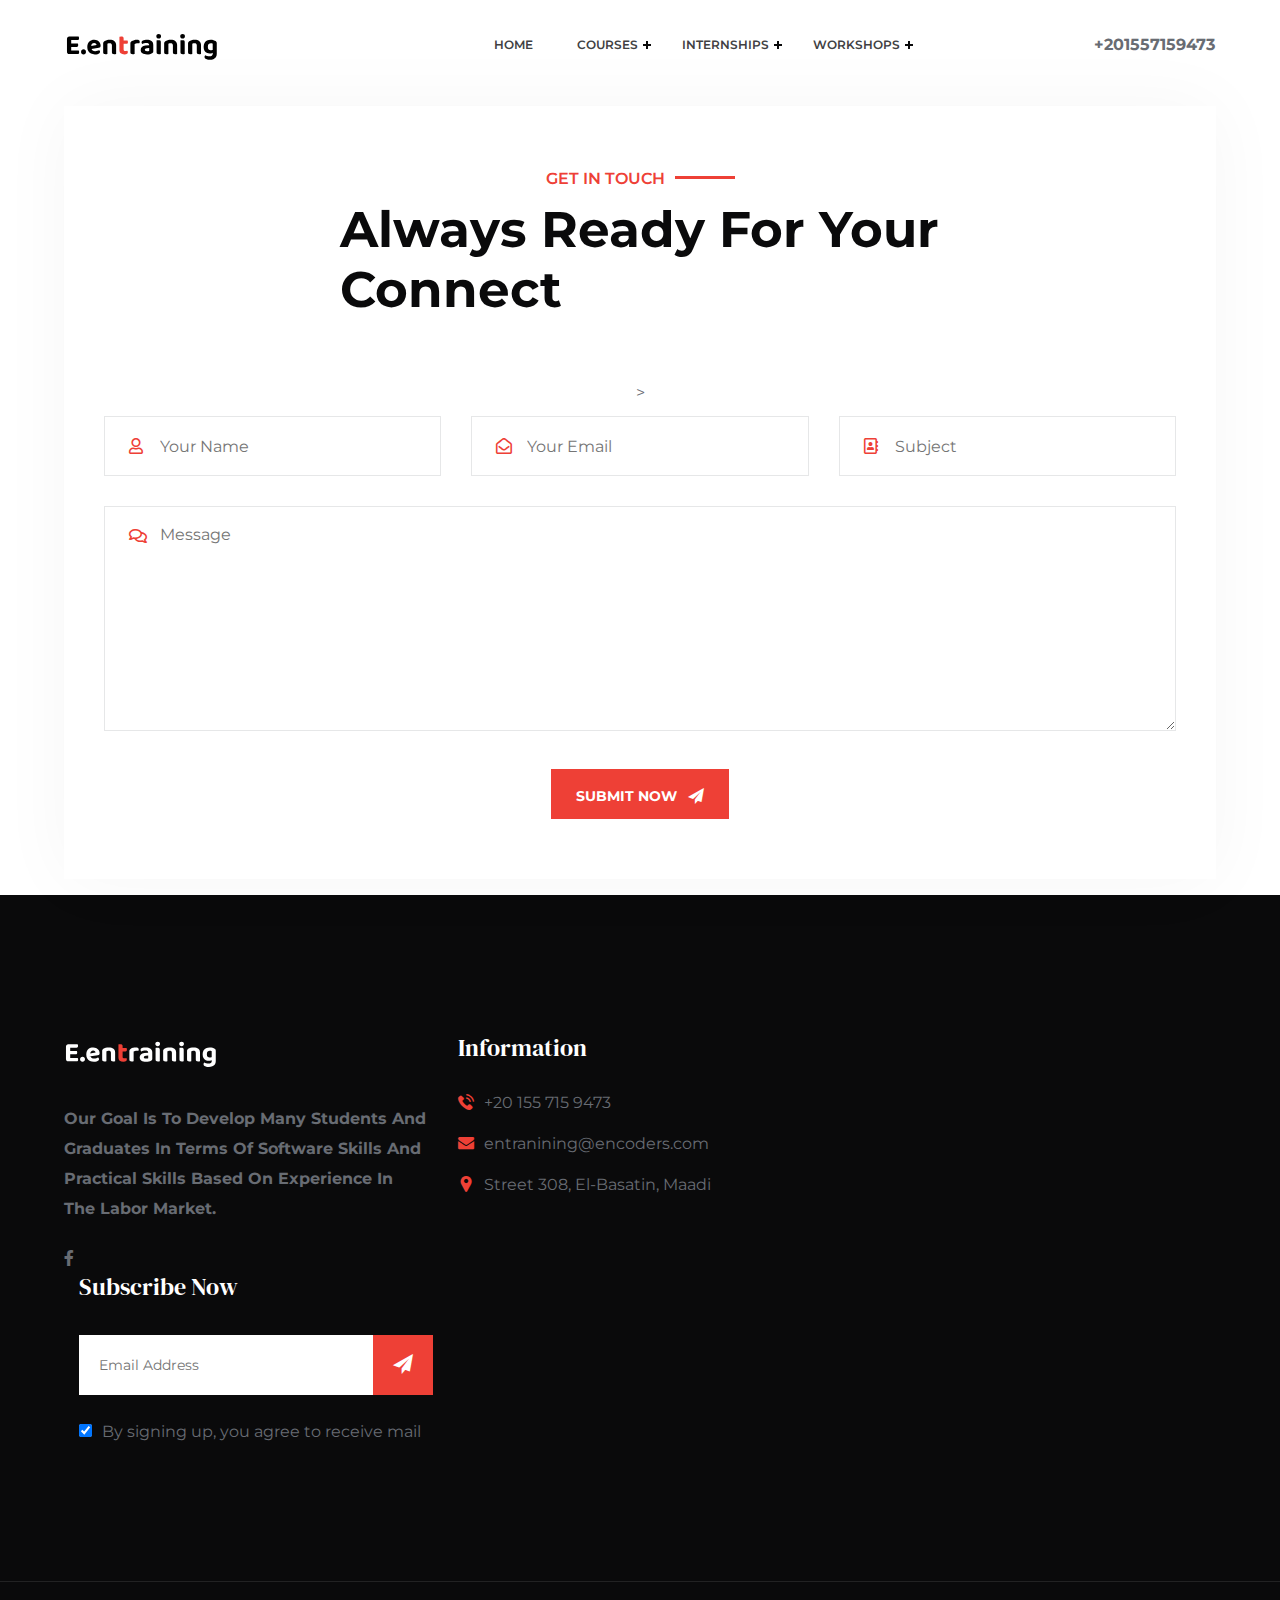
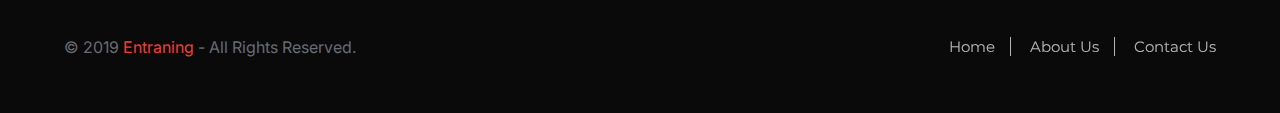
==== commit 21bce589: "sec commit" ====
--- a/contact.html
+++ b/contact.html
@@ -130,27 +130,29 @@
 							<div class="contact__form-form-title"> <span class="section-top">Get in Touch</span>
 								<h2 class="parag">Always ready for your Connect</h2>
 							</div>
-							<form action="#">
-								<div class="row">
+							<form onsubmit="return contactForm()">
+								<p id="alert" class="mb-20">erorr !</p>
+								<p id="AlertSucses" class="mb-20">erorr !</p>>
+								<div class="row mt-10">
 									<div class="col-lg-4 col-md-6 mb-30">
 										<div class="contact__form-form-group icon"> <i class="far fa-user"></i>
-											<input type="text" name="name" placeholder="Your Name" required="required">
+											<input id="name" type="text" name="name" placeholder="Your Name" required="required">
 										</div>
 									</div>
 									<div class="col-lg-4 col-md-6 md-mb-30">
 										<div class="contact__form-form-group icon"> <i class="far fa-envelope-open"></i>
-											<input type="text" name="email" placeholder="Your Email"
+											<input id="email" type="text" name="email" placeholder="Your Email"
 												required="required">
 										</div>
 									</div>
 									<div class="col-lg-4 lg-mb-30">
 										<div class="contact__form-form-group icon"> <i class="far fa-address-book"></i>
-											<input type="text" name="subject" placeholder="Subject" required="required">
+											<input id="subject" type="text" name="subject" placeholder="Subject" required="required">
 										</div>
 									</div>
 									<div class="col-lg-12 mb-30">
 										<div class="contact__form-form-group icon"> <i class="far fa-comments"></i>
-											<textarea name="message" rows="8" placeholder="Message"></textarea>
+											<textarea id="massage" name="message" rows="8" placeholder="Message"></textarea>
 										</div>
 									</div>
 									<div class="col-lg-12">
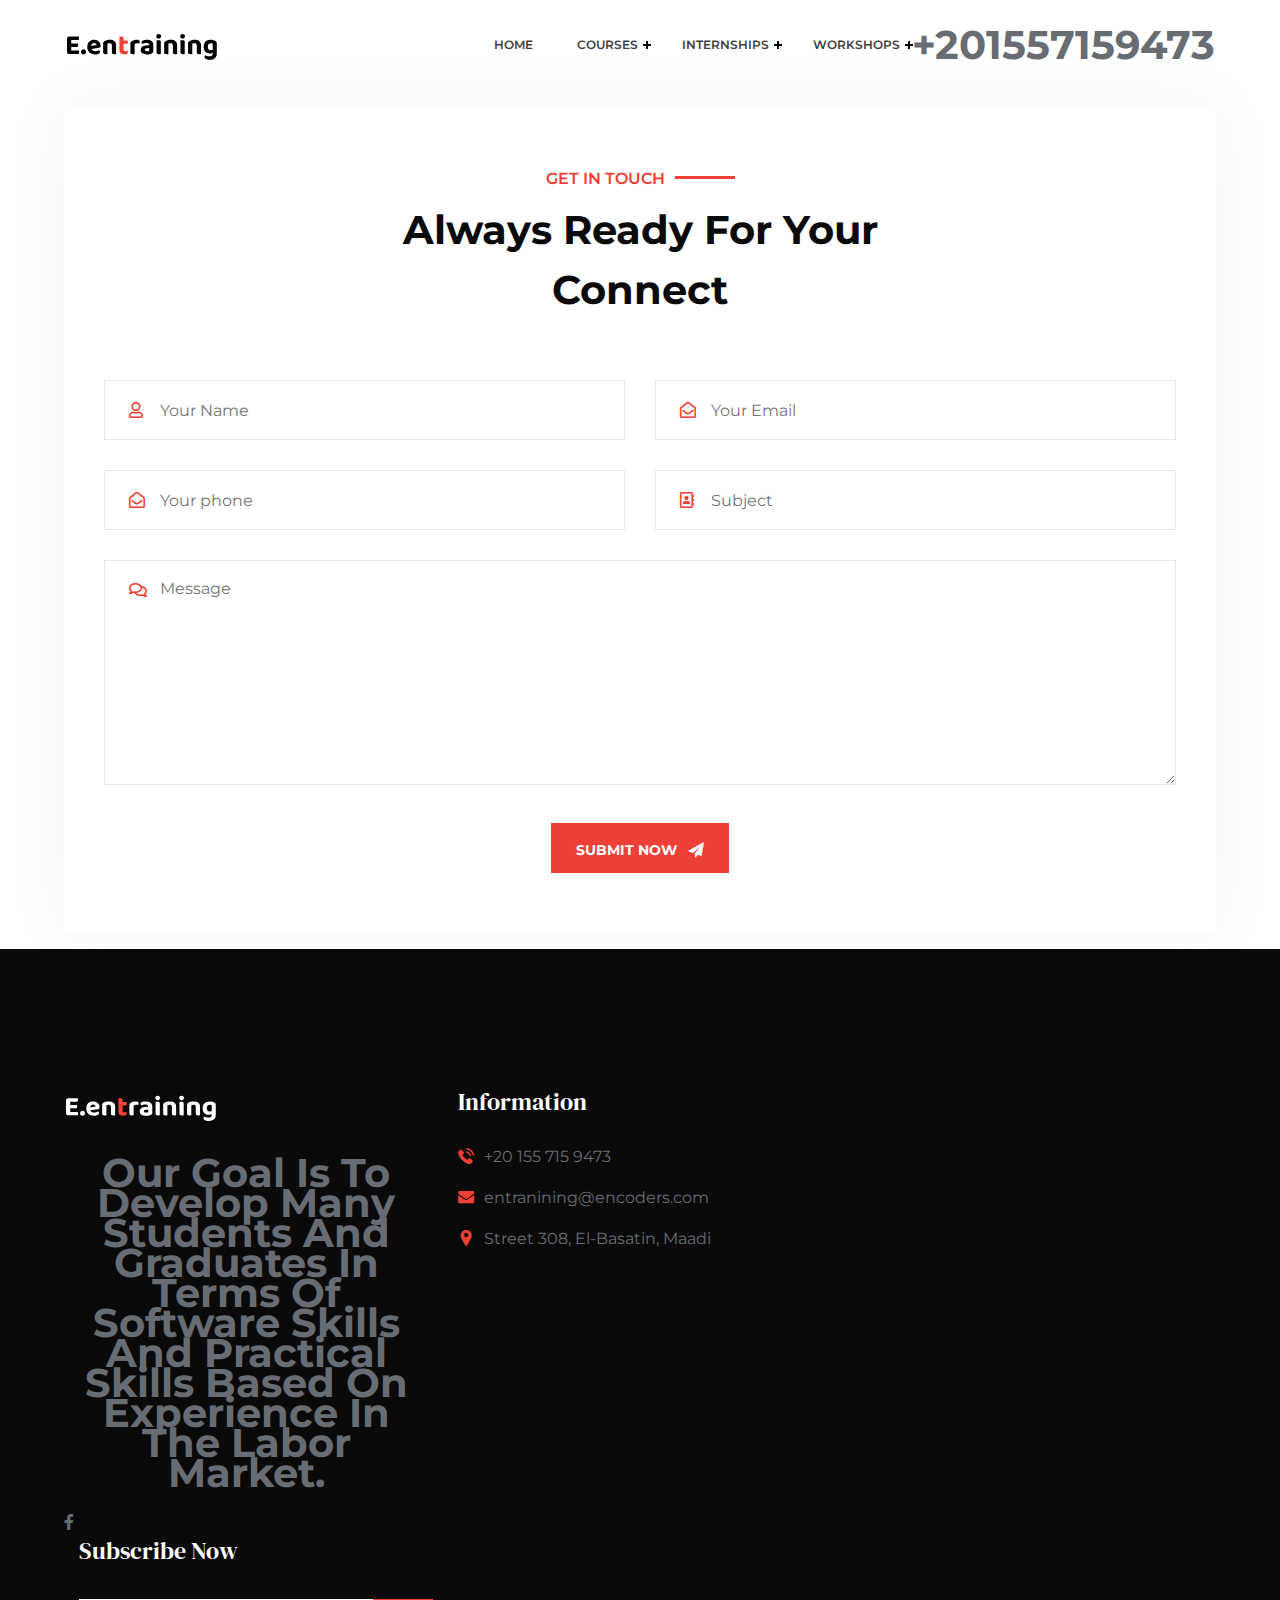
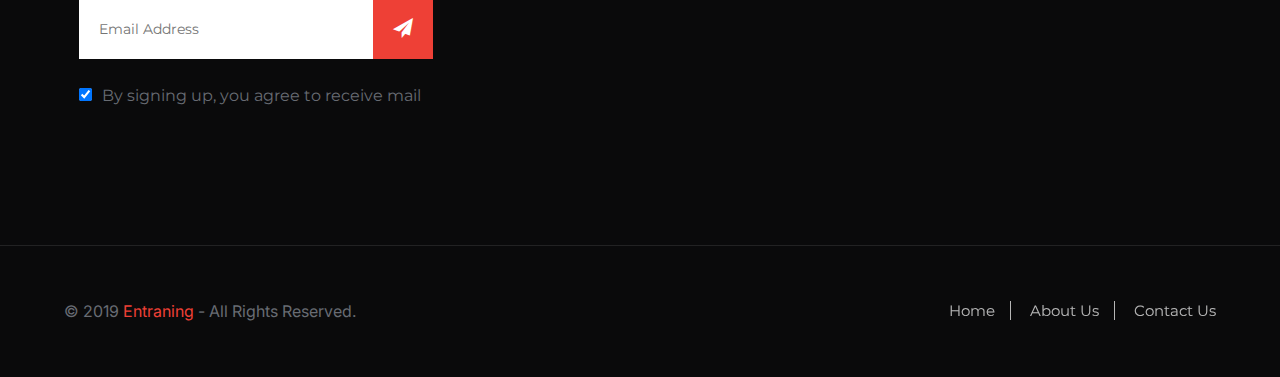
==== commit 9c7544c9: "lastcommit" ====
--- a/contact.html
+++ b/contact.html
@@ -128,24 +128,30 @@
 					<div class="contact__form t-center">
 						<div class="contact__form-form">
 							<div class="contact__form-form-title"> <span class="section-top">Get in Touch</span>
-								<h2 class="parag">Always ready for your Connect</h2>
+								<h2 class="parag ">Always ready for your Connect</h2>
 							</div>
 							<form onsubmit="return contactForm()">
 								<p id="alert" class="mb-20">erorr !</p>
-								<p id="AlertSucses" class="mb-20">erorr !</p>>
+								<p id="AlertSucses" class="mb-20">erorr !</p>
 								<div class="row mt-10">
-									<div class="col-lg-4 col-md-6 mb-30">
+									<div class="col-lg-6 col-md-6 mb-30">
 										<div class="contact__form-form-group icon"> <i class="far fa-user"></i>
 											<input id="name" type="text" name="name" placeholder="Your Name" required="required">
 										</div>
 									</div>
-									<div class="col-lg-4 col-md-6 md-mb-30">
+									<div class="col-lg-6 col-md-6 mb-30">
 										<div class="contact__form-form-group icon"> <i class="far fa-envelope-open"></i>
 											<input id="email" type="text" name="email" placeholder="Your Email"
 												required="required">
 										</div>
 									</div>
-									<div class="col-lg-4 lg-mb-30">
+									<div class="col-lg-6 col-md-6 mb-30">
+										<div class="contact__form-form-group icon"> <i class="far fa-envelope-open"></i>
+											<input id="phone" type="text" name="phone" placeholder="Your phone"
+												required="required">
+										</div>
+									</div>
+									<div class="col-lg-6 col-md-6 mb-30">
 										<div class="contact__form-form-group icon"> <i class="far fa-address-book"></i>
 											<input id="subject" type="text" name="subject" placeholder="Subject" required="required">
 										</div>
--- a/assets/sass/style.css
+++ b/assets/sass/style.css
@@ -4574,9 +4574,10 @@
 
 .parag
 {
-    text-align: left;
+    text-align: center;
     font-family: 'Montserrat', sans-serif;
     font-weight: bold;
+    font-size: 40px;
 }
 .proge2
 {
--- a/assets/sass/style.css
+++ b/assets/sass/style.css
@@ -4574,9 +4574,10 @@
 
 .parag
 {
-    text-align: left;
+    text-align: center;
     font-family: 'Montserrat', sans-serif;
     font-weight: bold;
+    font-size: 40px;
 }
 .proge2
 {
